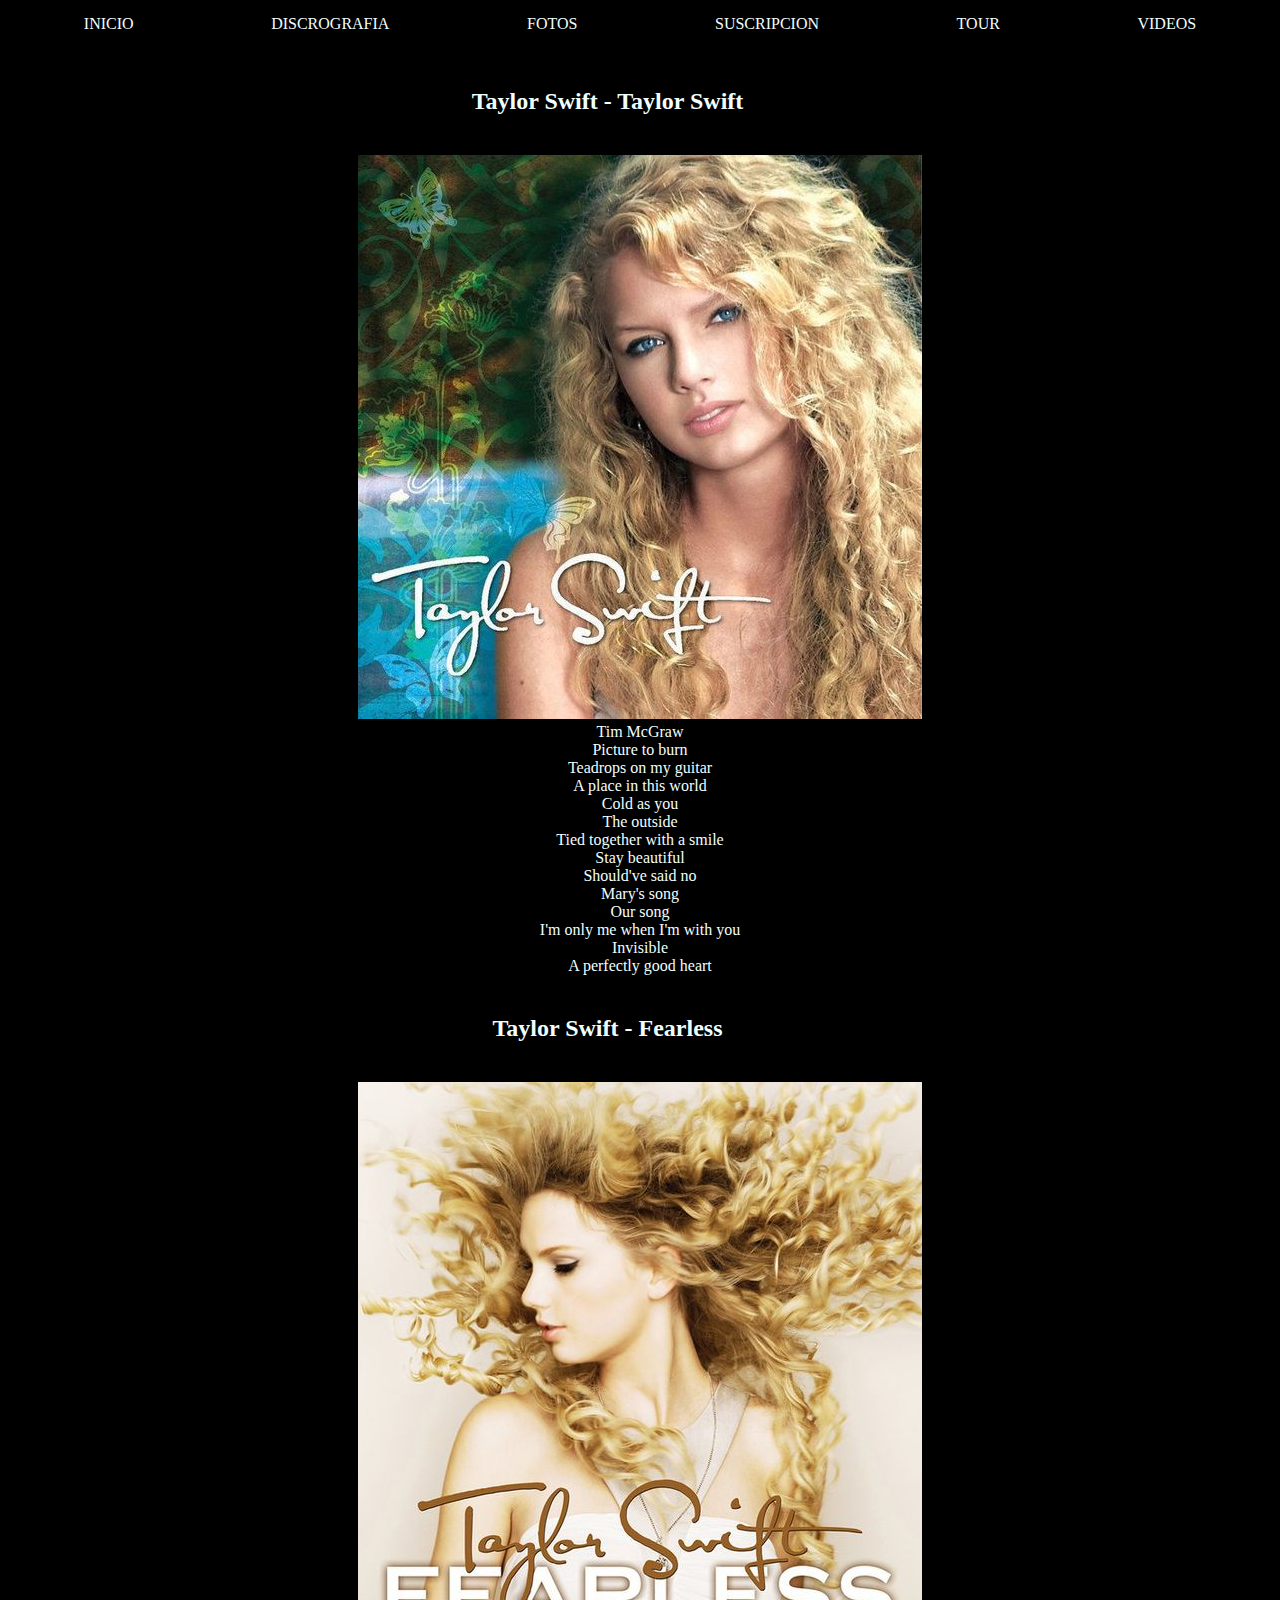
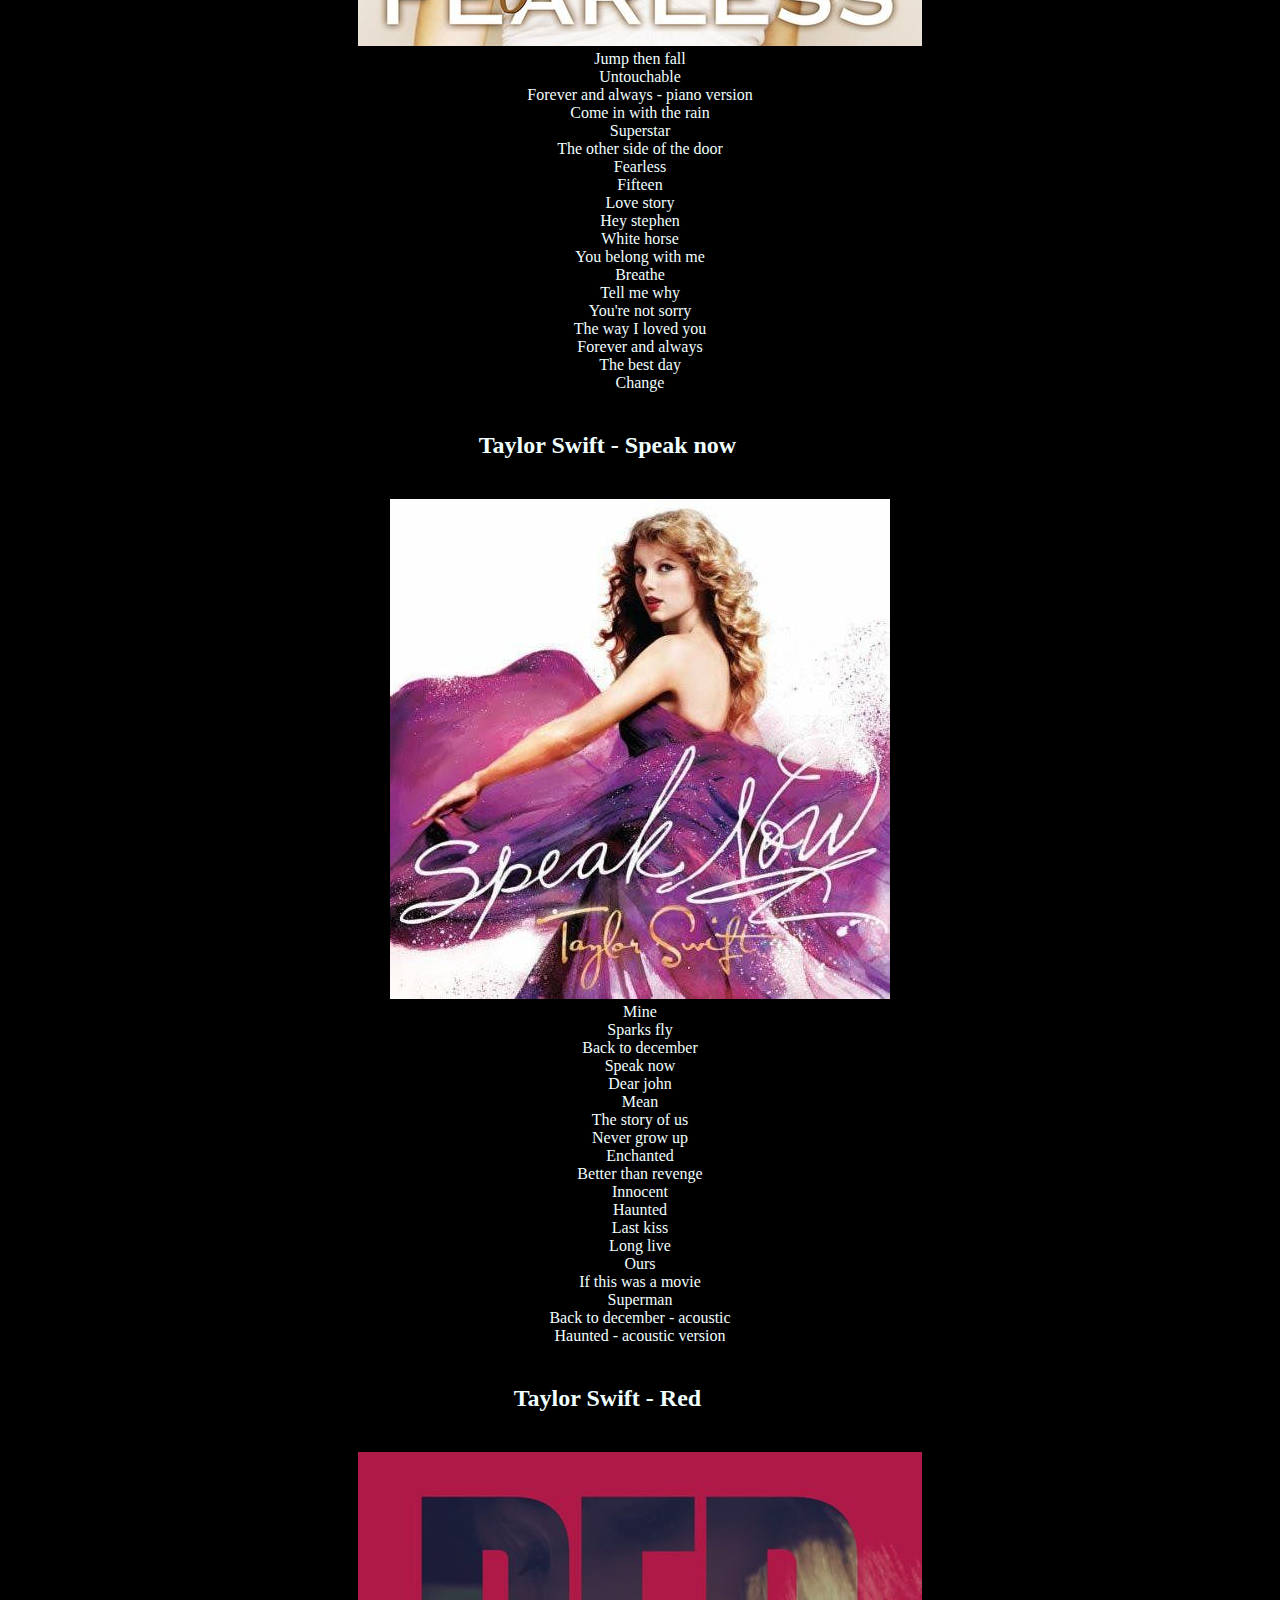
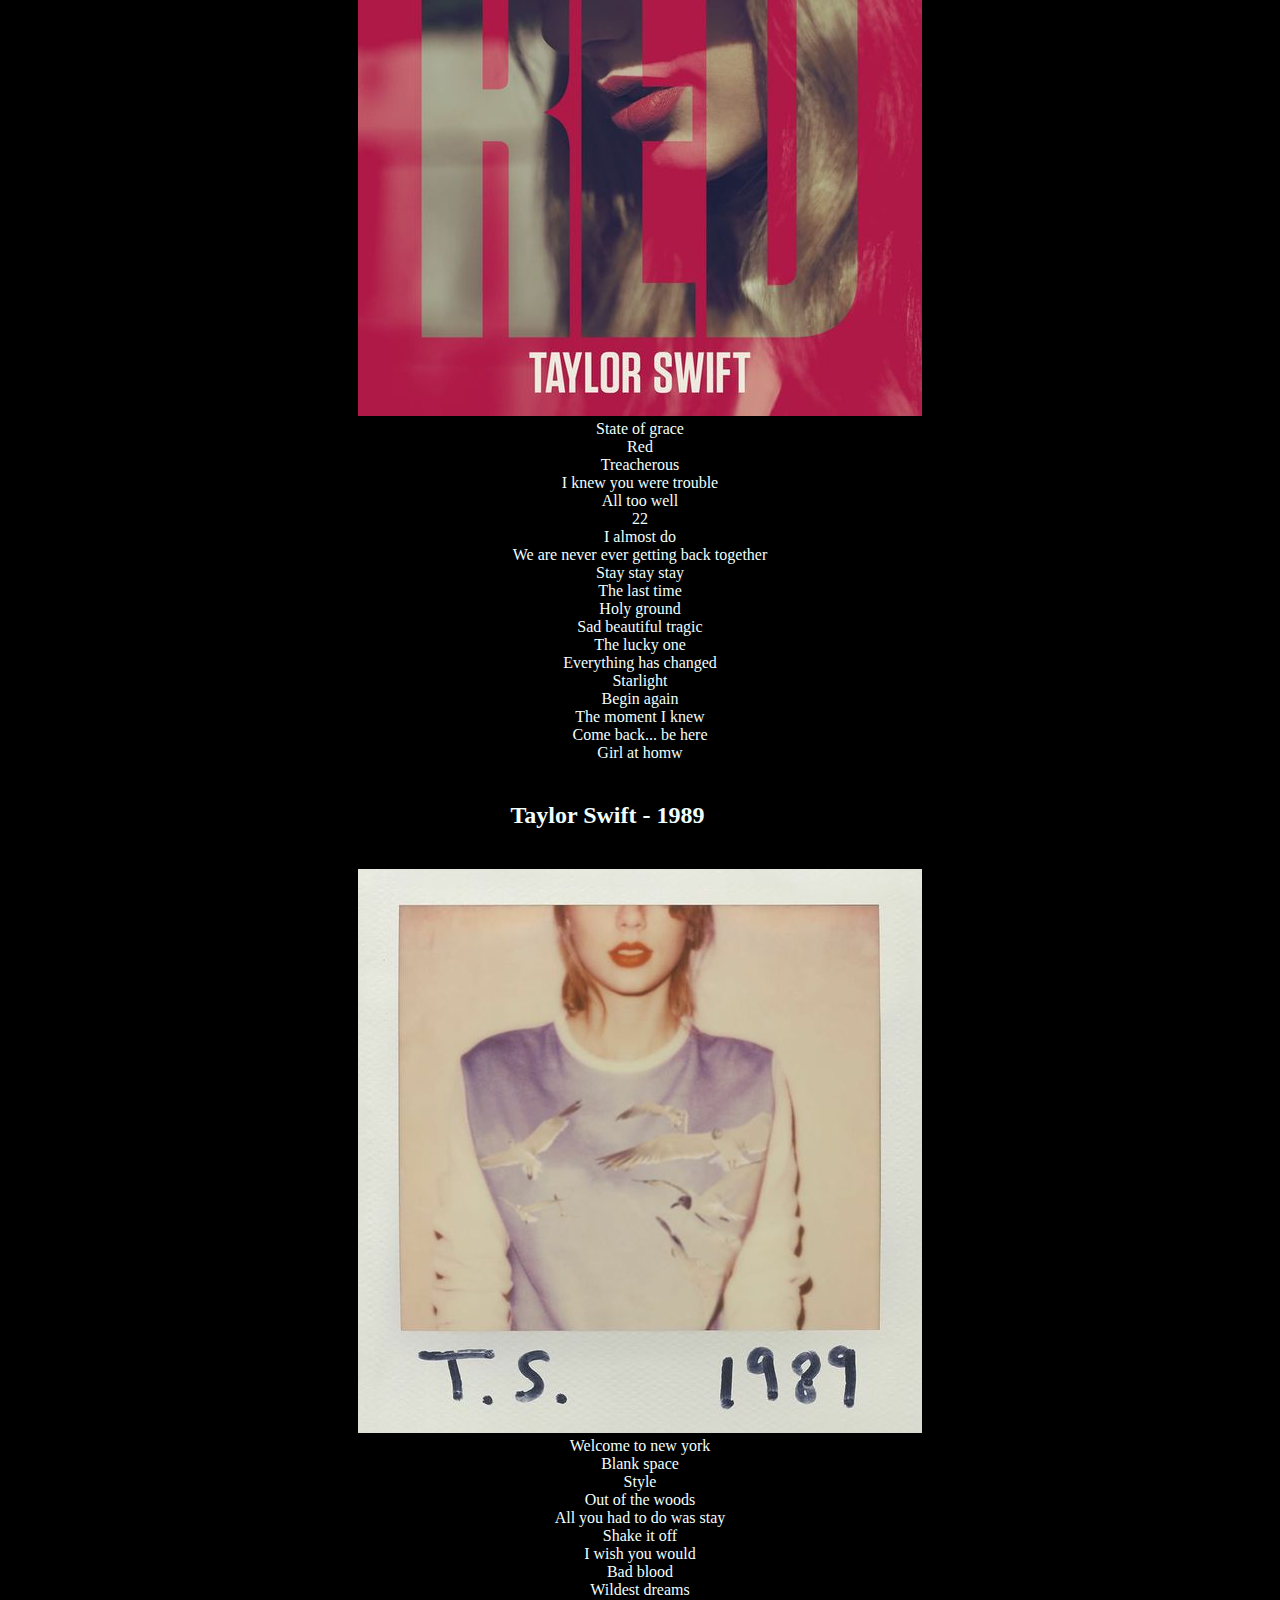
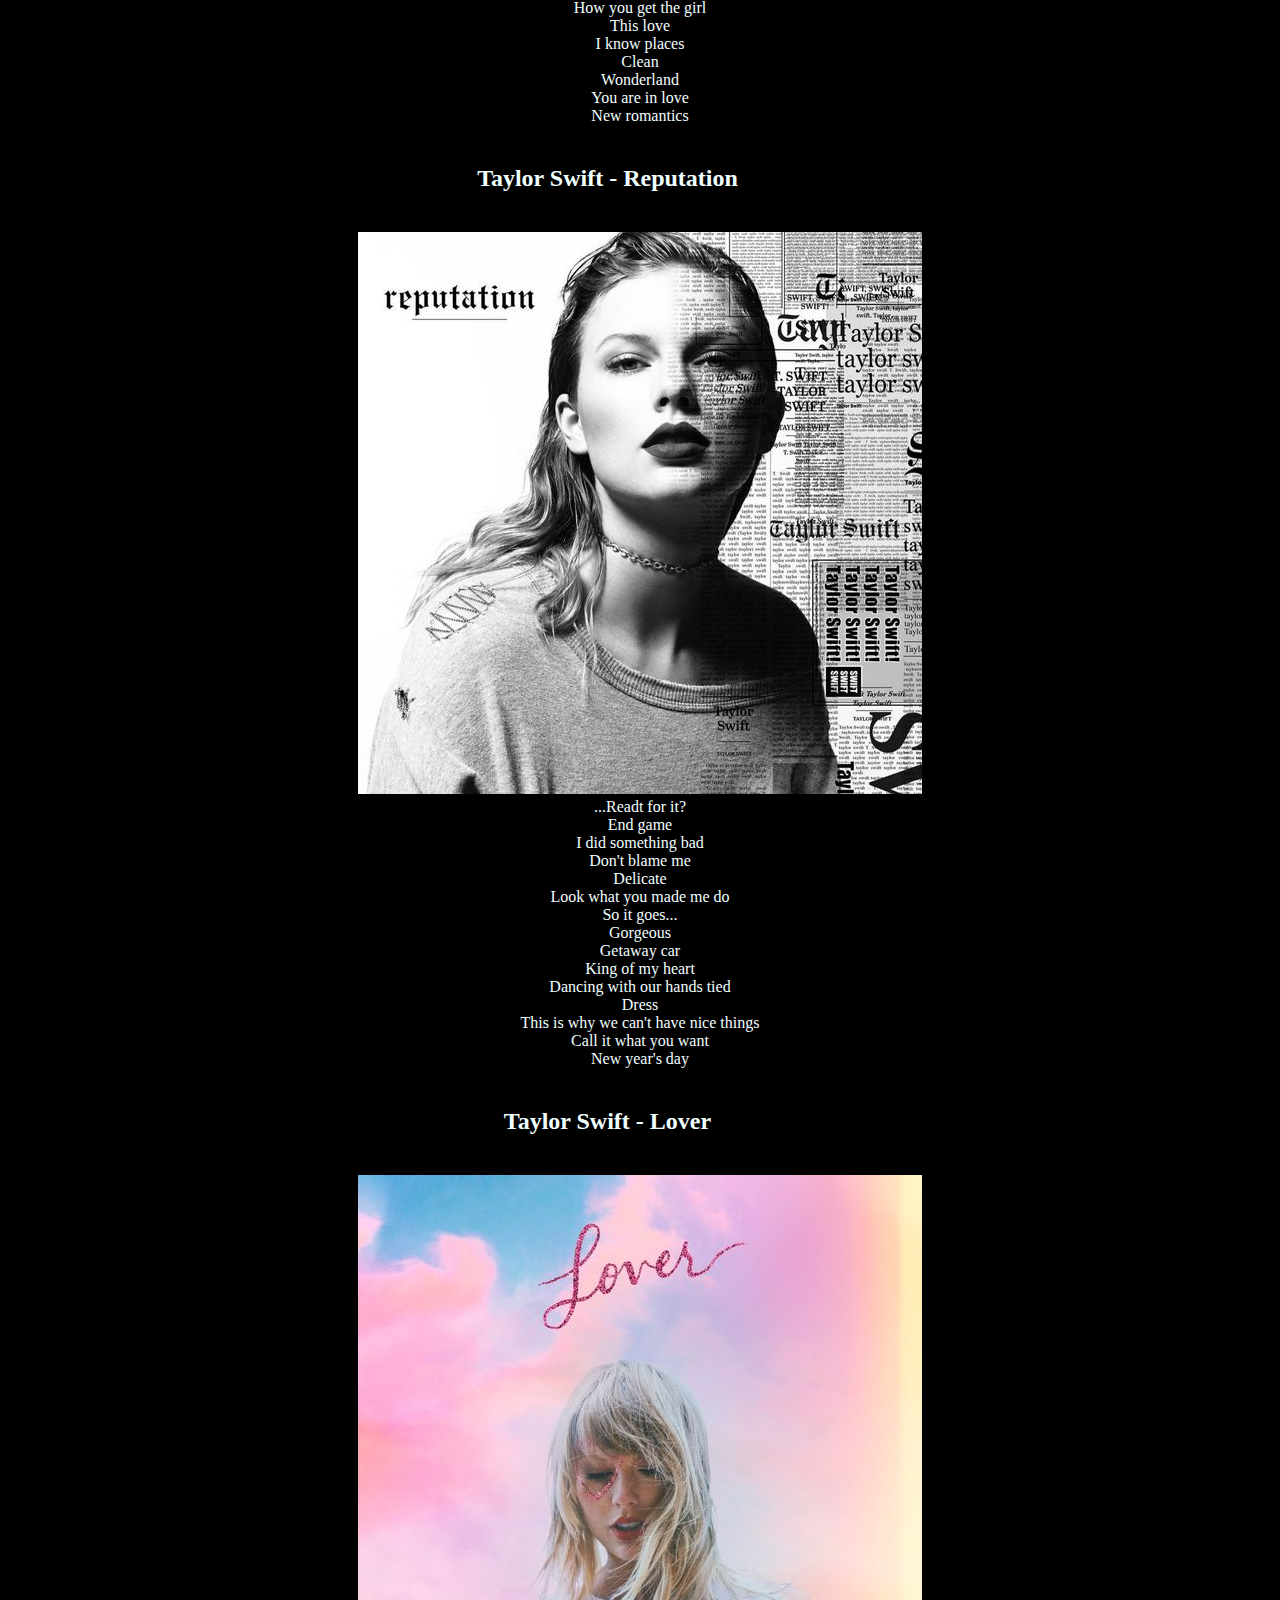
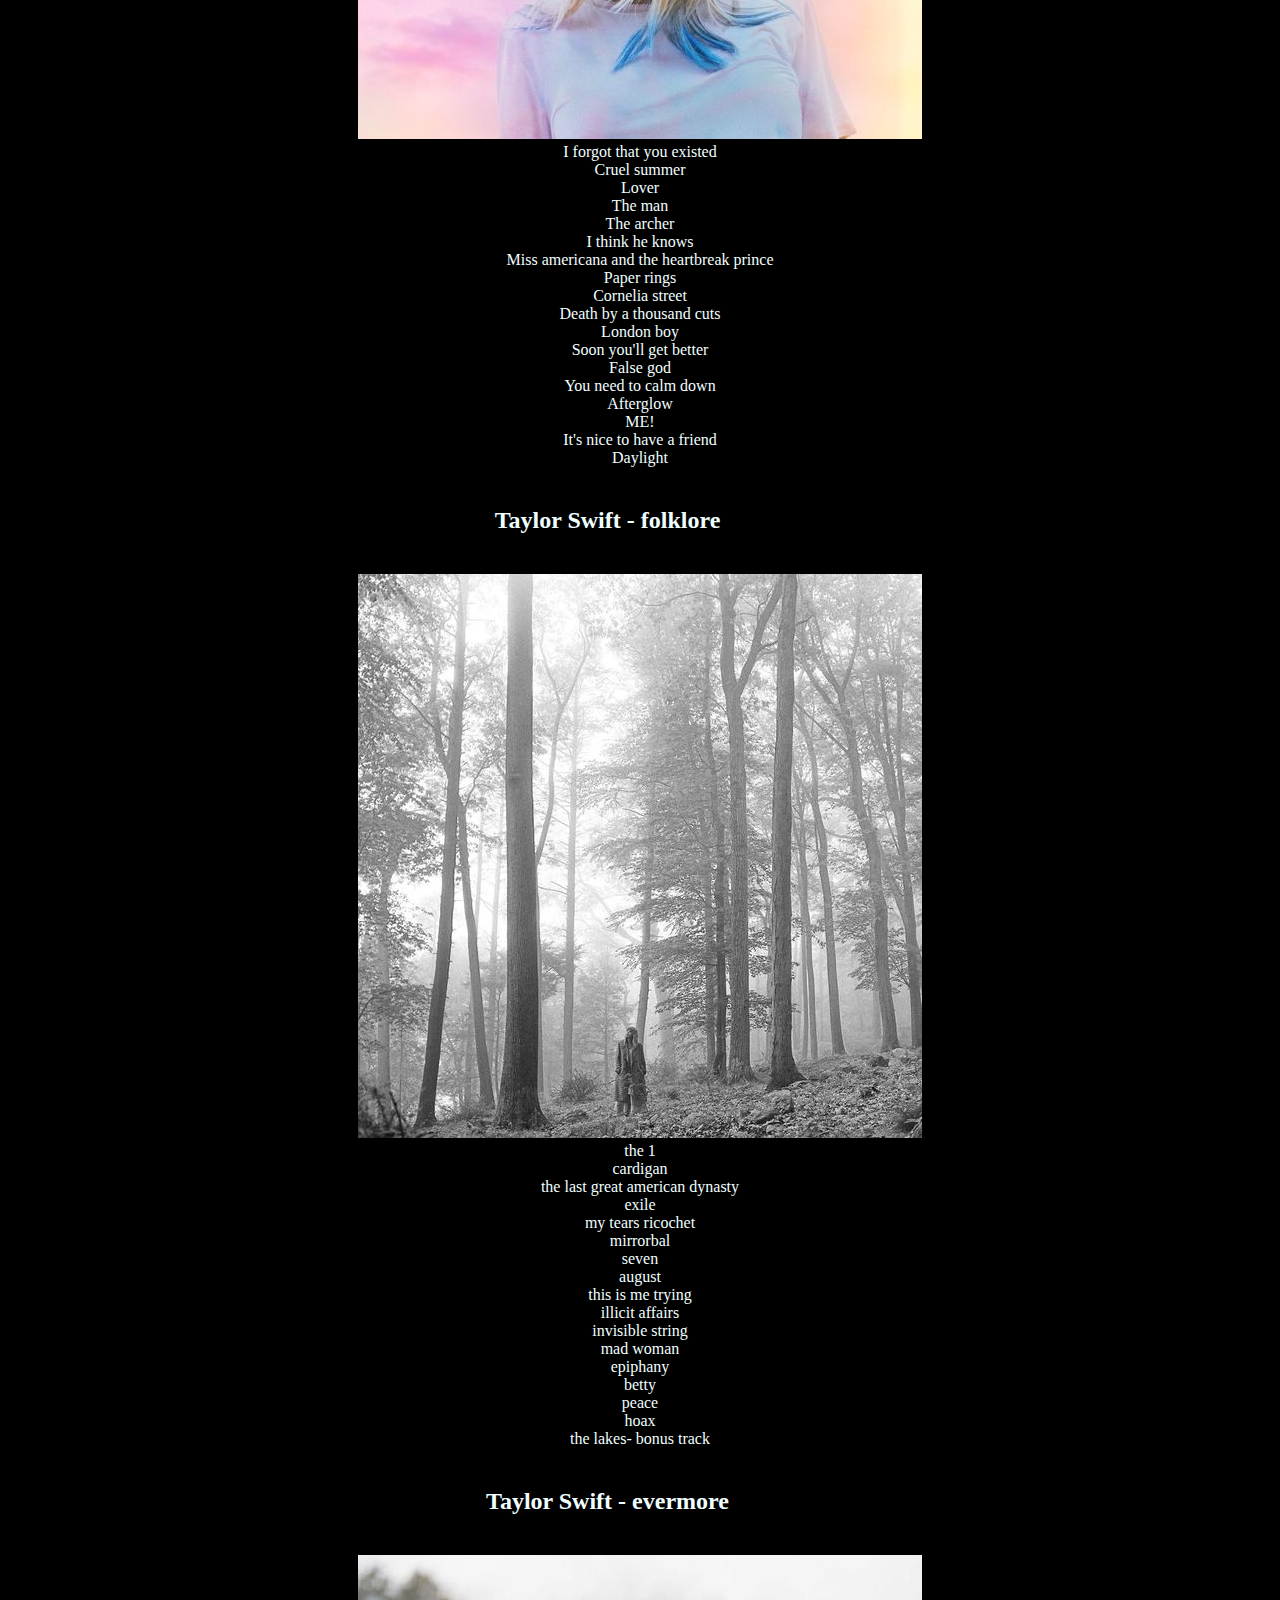
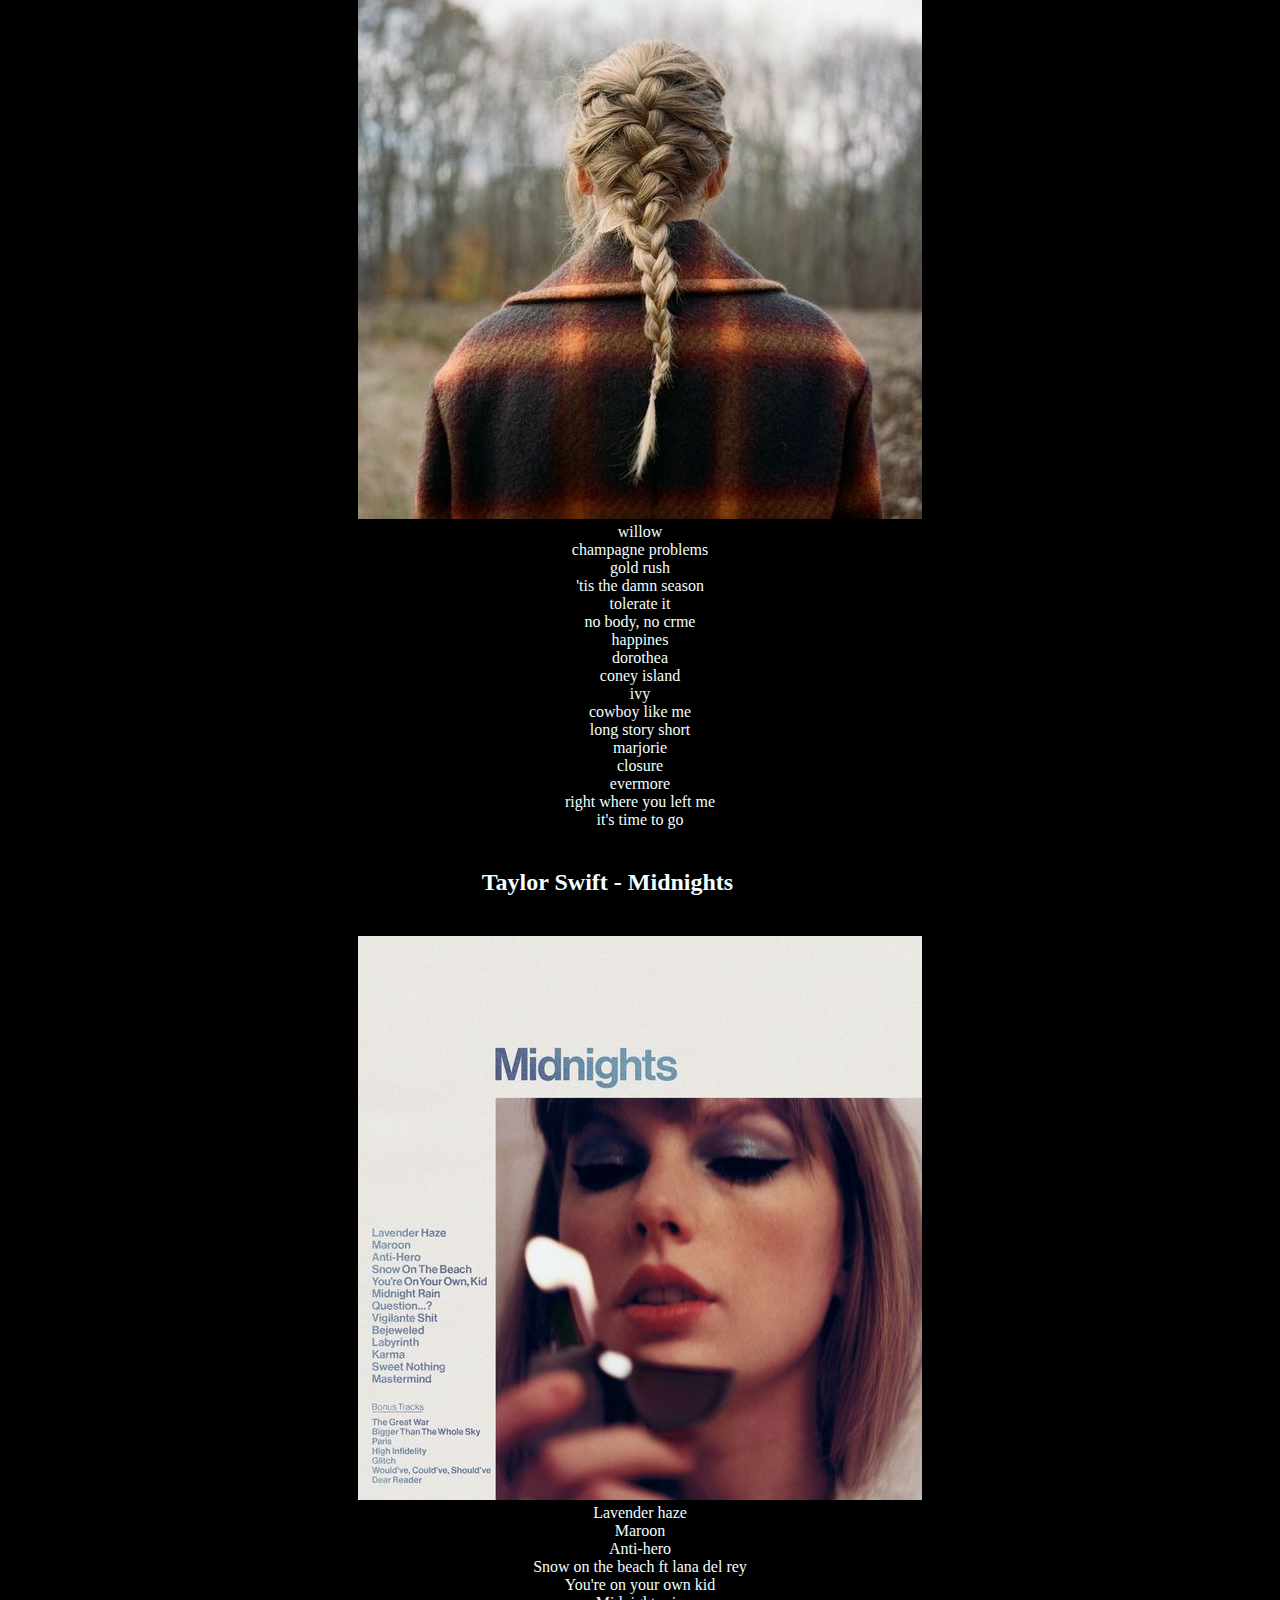
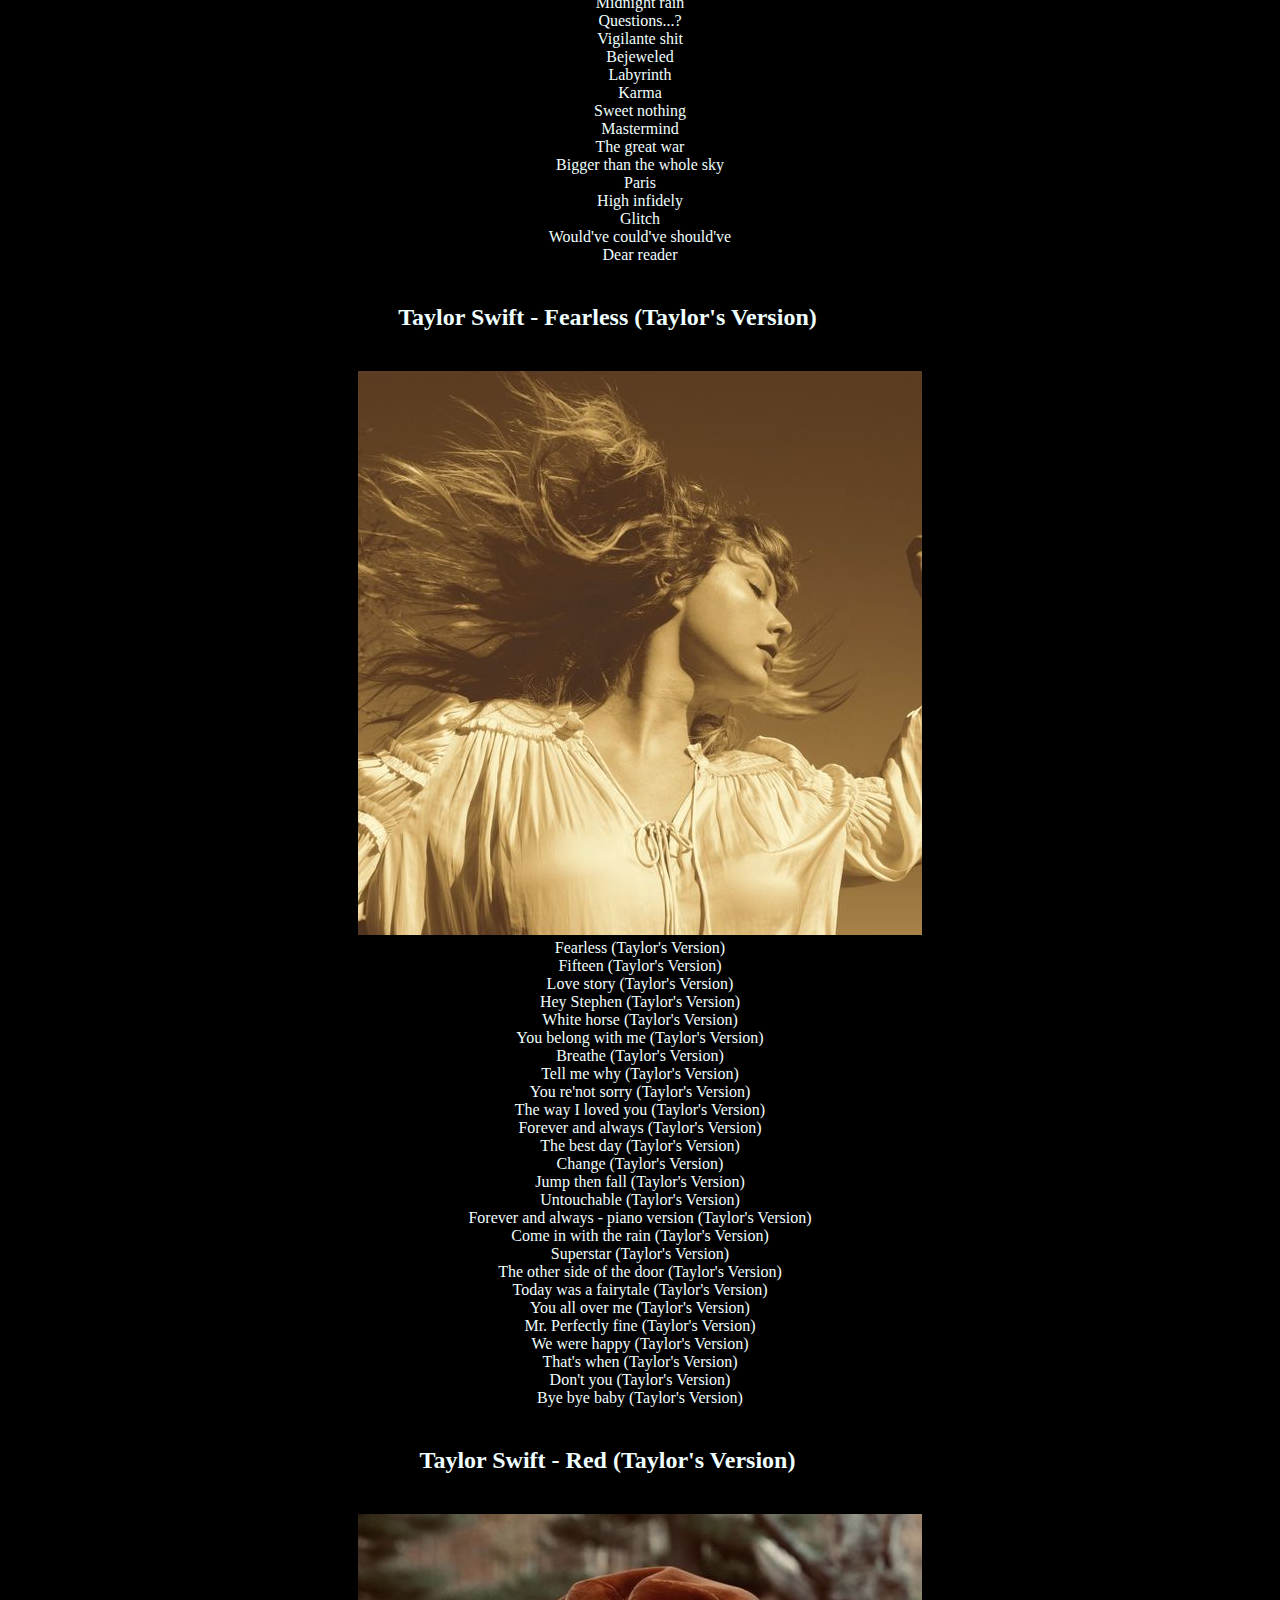
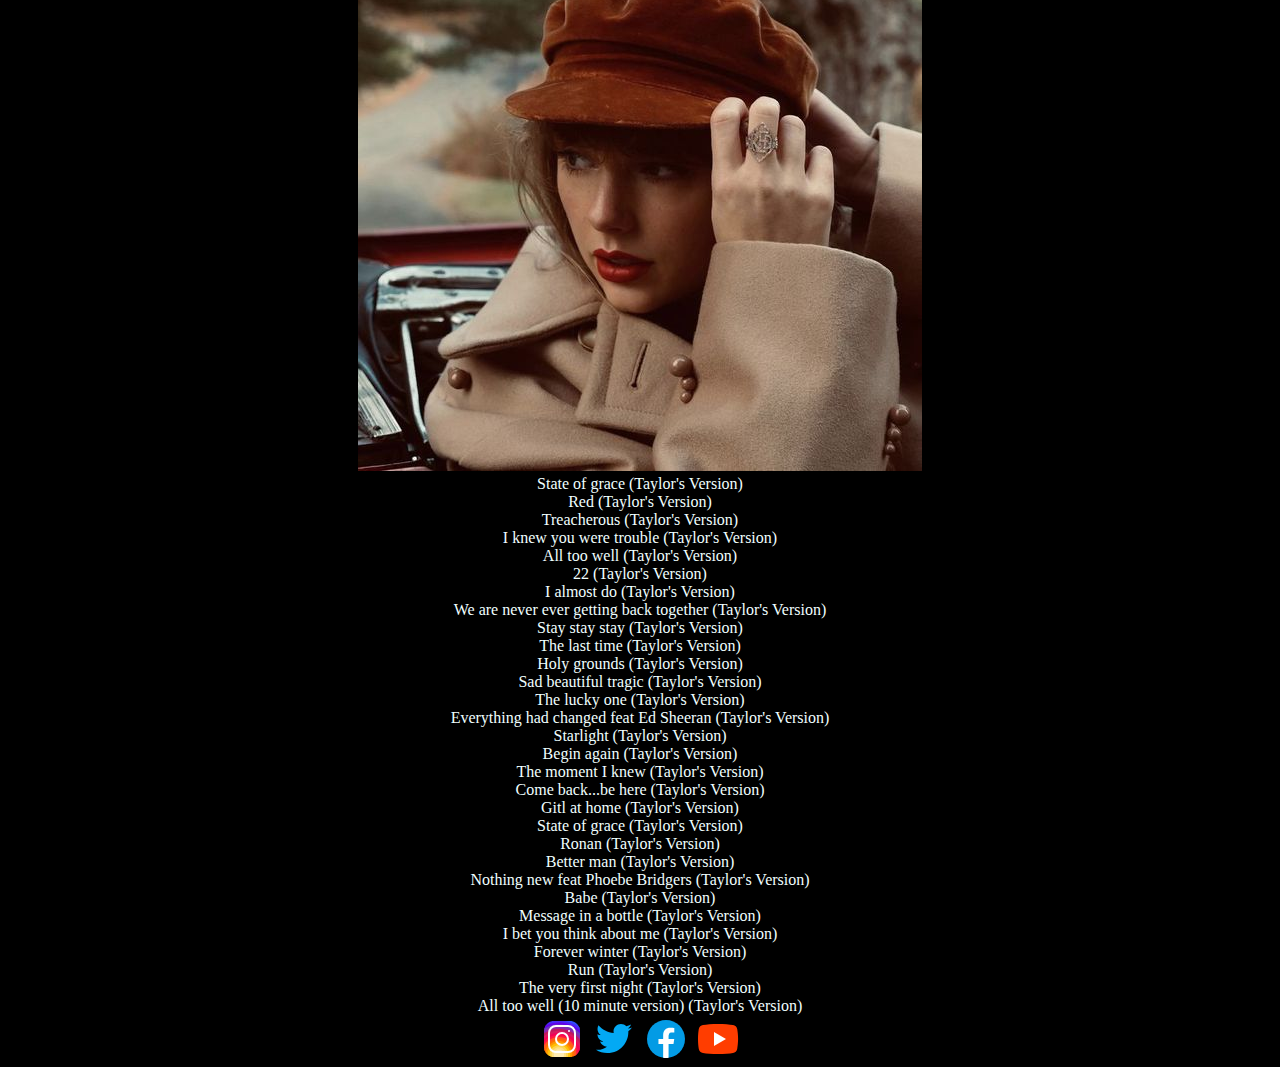
==== secciones/discografia.html @ 013b46e7 "first commit" ====
<!DOCTYPE html>
<html lang="en">

<head>
    <meta charset="UTF-8">
    <meta http-equiv="X-UA-Compatible" content="IE=edge">
    <meta name="viewport" content="width=device-width, initial-scale=1.0">
    <link rel="stylesheet" href="../estilo/estilo.css">
    <title>Discografia - Taylor Swift</title>
</head>

<body class="alineacionDisco">
    <header>
        <nav>
            <ul>
                <li>
                    <a href="../index.html">Inicio</a>
                </li>
                <li>
                    <a href="./discografia.html">Discrografia</a>
                </li>
                <li>
                    <a href="./fotos.html">Fotos</a>
                </li>
                <li>
                    <a href="./suscripcion.html">Suscripcion</a>
                </li>
                <li>
                    <a href="./tour.html">Tour</a>
                </li>
                <li>
                    <a href="./videos.html">Videos</a>
                </li>
            </ul>
        </nav>
    </header>
    <main>
        <section>
            <div>
                <h2 class="tituloDisco">Taylor Swift - Taylor Swift</h2>
                <img src="../img/taylorswifttaylorswift.jpg" alt="tapa disco debut">
                <ol>
                    <li>Tim McGraw</li>
                    <li>Picture to burn</li>
                    <li>Teadrops on my guitar</li>
                    <li>A place in this world</li>
                    <li>Cold as you</li>
                    <li>The outside</li>
                    <li>Tied together with a smile</li>
                    <li>Stay beautiful</li>
                    <li>Should've said no</li>
                    <li>Mary's song</li>
                    <li>Our song</li>
                    <li>I'm only me when I'm with you</li>
                    <li>Invisible</li>
                    <li>A perfectly good heart</li>
                </ol>
            </div>
        </section>
        <section>
            <div>
                <h2>Taylor Swift - Fearless</h2>
                <img src="../img/taylorfearless.jpg" alt="tapa disco fearless">
                <ol>
                    <li>Jump then fall</li>
                    <li>Untouchable</li>
                    <li>Forever and always - piano version</li>
                    <li>Come in with the rain</li>
                    <li>Superstar</li>
                    <li>The other side of the door</li>
                    <li>Fearless</li>
                    <li>Fifteen</li>
                    <li>Love story</li>
                    <li>Hey stephen</li>
                    <li>White horse</li>
                    <li>You belong with me</li>
                    <li>Breathe</li>
                    <li>Tell me why</li>
                    <li>You're not sorry</li>
                    <li>The way I loved you</li>
                    <li>Forever and always</li>
                    <li>The best day</li>
                    <li>Change</li>
                </ol>
            </div>
        </section>
        <section>
            <div>
                <h2>Taylor Swift - Speak now</h2>
                <img src="../img/taylorspeaknow.jpg" alt="tapa disco speak now">
                <ol>
                    <li>Mine</li>
                    <li>Sparks fly</li>
                    <li>Back to december</li>
                    <li>Speak now</li>
                    <li>Dear john</li>
                    <li>Mean</li>
                    <li>The story of us</li>
                    <li>Never grow up</li>
                    <li>Enchanted</li>
                    <li>Better than revenge</li>
                    <li>Innocent</li>
                    <li>Haunted</li>
                    <li>Last kiss</li>
                    <li>Long live</li>
                    <li>Ours</li>
                    <li>If this was a movie</li>
                    <li>Superman</li>
                    <li>Back to december - acoustic</li>
                    <li>Haunted - acoustic version</li>
                </ol>
            </div>
        </section>
        <section>
            <div>
                <h2>Taylor Swift - Red</h2>
                <img src="../img/taylorred.jpg" alt="tapa disco red">
                <ol>
                    <li>State of grace</li>
                    <li>Red</li>
                    <li>Treacherous</li>
                    <li>I knew you were trouble</li>
                    <li>All too well</li>
                    <li>22</li>
                    <li>I almost do</li>
                    <li>We are never ever getting back together</li>
                    <li>Stay stay stay</li>
                    <li>The last time</li>
                    <li>Holy ground</li>
                    <li>Sad beautiful tragic</li>
                    <li>The lucky one</li>
                    <li>Everything has changed</li>
                    <li>Starlight</li>
                    <li>Begin again</li>
                    <li>The moment I knew</li>
                    <li>Come back... be here</li>
                    <li>Girl at homw</li>
                </ol>
            </div>
        </section>
        <section>
            <div>
                <h2>Taylor Swift - 1989</h2>
                <img src="../img/taylormilnueve.jpg" alt="tapa disco 1989">
                <ol>
                    <li>Welcome to new york</li>
                    <li>Blank space</li>
                    <li>Style</li>
                    <li>Out of the woods</li>
                    <li>All you had to do was stay</li>
                    <li>Shake it off</li>
                    <li>I wish you would</li>
                    <li>Bad blood</li>
                    <li>Wildest dreams</li>
                    <li>How you get the girl</li>
                    <li>This love</li>
                    <li>I know places</li>
                    <li>Clean</li>
                    <li>Wonderland</li>
                    <li>You are in love</li>
                    <li>New romantics</li>
                </ol>
            </div>
        </section>
        <section>
            <div>
                <h2>Taylor Swift - Reputation</h2>
                <img src="../img/taylorreputation.jpg" alt="tapa disco reputation">
                <ol>
                    <li>...Readt for it?</li>
                    <li>End game</li>
                    <li>I did something bad</li>
                    <li>Don't blame me</li>
                    <li>Delicate</li>
                    <li>Look what you made me do</li>
                    <li>So it goes...</li>
                    <li>Gorgeous</li>
                    <li>Getaway car</li>
                    <li>King of my heart</li>
                    <li>Dancing with our hands tied</li>
                    <li>Dress</li>
                    <li>This is why we can't have nice things</li>
                    <li>Call it what you want</li>
                    <li>New year's day</li>
                </ol>
            </div>
        </section>
        <section>
            <div>
                <h2>Taylor Swift - Lover</h2>
                <img src="../img/taylorlover.jpg" alt="tapa disco lover">
                <ol>
                    <li>I forgot that you existed</li>
                    <li>Cruel summer</li>
                    <li>Lover</li>
                    <li>The man</li>
                    <li>The archer</li>
                    <li>I think he knows</li>
                    <li>Miss americana and the heartbreak prince</li>
                    <li>Paper rings</li>
                    <li>Cornelia street</li>
                    <li>Death by a thousand cuts</li>
                    <li>London boy</li>
                    <li>Soon you'll get better</li>
                    <li>False god</li>
                    <li>You need to calm down</li>
                    <li>Afterglow</li>
                    <li>ME!</li>
                    <li>It's nice to have a friend</li>
                    <li>Daylight</li>
                </ol>
            </div>
        </section>
        <section>
            <div>
                <h2>Taylor Swift - folklore</h2>
                <img src="../img/taylorfolklore.jpg" alt="tapa disco folklore">
                <ol>
                    <li>the 1</li>
                    <li>cardigan</li>
                    <li>the last great american dynasty</li>
                    <li>exile</li>
                    <li>my tears ricochet</li>
                    <li>mirrorbal</li>
                    <li>seven</li>
                    <li>august</li>
                    <li>this is me trying</li>
                    <li>illicit affairs</li>
                    <li>invisible string</li>
                    <li>mad woman</li>
                    <li>epiphany</li>
                    <li>betty</li>
                    <li>peace</li>
                    <li>hoax</li>
                    <li>the lakes- bonus track</li>
                </ol>
            </div>
        </section>
        <section>
            <div>
                <h2>Taylor Swift - evermore</h2>
                <img src="../img/taylorevermore.jpg" alt="tapa disco evermore">
            <ol>
                <li>willow</li>
                <li>champagne problems</li>
                <li>gold rush</li>
                <li>'tis the damn season</li>
                <li>tolerate it</li>
                <li>no body, no crme</li>
                <li>happines</li>
                <li>dorothea</li>
                <li>coney island</li>
                <li>ivy</li>
                <li>cowboy like me</li>
                <li>long story short</li>
                <li>marjorie</li>
                <li>closure</li>
                <li>evermore</li>
                <li>right where you left me</li>
                <li>it's time to go</li>
            </ol>
            </div>
        </section>
        <section>
            <div>
                <h2>Taylor Swift - Midnights</h2>
                <img src="../img/taylormidnights.jpg" alt="tapa disco midnights">
                <ol>
                    <li>Lavender haze</li>
                    <li>Maroon</li>
                    <li>Anti-hero</li>
                    <li>Snow on the beach ft lana del rey</li>
                    <li>You're on your own kid</li>
                    <li>Midnight rain</li>
                    <li>Questions...?</li>
                    <li>Vigilante shit</li>
                    <li>Bejeweled</li>
                    <li>Labyrinth</li>
                    <li>Karma</li>
                    <li>Sweet nothing</li>
                    <li>Mastermind</li>
                    <li>The great war</li>
                    <li>Bigger than the whole sky</li>
                    <li>Paris</li>
                    <li>High infidely</li>
                    <li>Glitch</li>
                    <li>Would've could've should've</li>
                    <li>Dear reader</li>
                </ol>
            </div>
        </section>
        <section>
            <div>
                <h2>Taylor Swift - Fearless (Taylor's Version)</h2>
                <img src="../img/fearlesstsversion.jpg" alt="tapa disco fearless taylors version">
                <ol>
                    <li>Fearless (Taylor's Version)</li>
                    <li>Fifteen (Taylor's Version)</li>
                    <li>Love story (Taylor's Version)</li>
                    <li>Hey Stephen (Taylor's Version)</li>
                    <li>White horse (Taylor's Version)</li>
                    <li>You belong with me (Taylor's Version)</li>
                    <li>Breathe (Taylor's Version)</li>
                    <li>Tell me why (Taylor's Version)</li>
                    <li>You re'not sorry (Taylor's Version)</li>
                    <li>The way I loved you (Taylor's Version)</li>
                    <li>Forever and always (Taylor's Version) </li>
                    <li>The best day (Taylor's Version)</li>
                    <li>Change (Taylor's Version)</li>
                    <li>Jump then fall (Taylor's Version)</li>
                    <li>Untouchable (Taylor's Version)</li>
                    <li>Forever and always - piano version (Taylor's Version)</li>
                    <li>Come in with the rain (Taylor's Version) </li>
                    <li>Superstar (Taylor's Version)</li>
                    <li>The other side of the door (Taylor's Version)</li>
                    <li>Today was a fairytale (Taylor's Version)</li>
                    <li>You all over me (Taylor's Version)</li>
                    <li>Mr. Perfectly fine (Taylor's Version)</li>
                    <li>We were happy (Taylor's Version)</li>
                    <li>That's when (Taylor's Version)</li>
                    <li>Don't you (Taylor's Version)</li>
                    <li>Bye bye baby (Taylor's Version)</li>
                </ol>
            </div>
        </section>
        <section>
            <div>
                <h2>Taylor Swift - Red (Taylor's Version)</h2>
                <img src="../img/redtayyysversion.jpg" alt="tapa disco red taylors version">
                <ol>
                    <li>State of grace (Taylor's Version)</li>
                    <li>Red (Taylor's Version)</li>
                    <li>Treacherous (Taylor's Version)</li>
                    <li>I knew you were trouble (Taylor's Version)</li>
                    <li>All too well (Taylor's Version)</li>
                    <li>22 (Taylor's Version)</li>
                    <li>I almost do (Taylor's Version)</li>
                    <li>We are never ever getting back together (Taylor's Version)</li>
                    <li>Stay stay stay (Taylor's Version)</li>
                    <li>The last time (Taylor's Version)</li>
                    <li>Holy grounds (Taylor's Version)</li>
                    <li>Sad beautiful tragic (Taylor's Version)</li>
                    <li>The lucky one (Taylor's Version)</li>
                    <li>Everything had changed feat Ed Sheeran (Taylor's Version)</li>
                    <li>Starlight (Taylor's Version)</li>
                    <li>Begin again (Taylor's Version)</li>
                    <li>The moment I knew (Taylor's Version)</li>
                    <li>Come back...be here (Taylor's Version)</li>
                    <li>Gitl at home (Taylor's Version)</li>
                    <li>State of grace (Taylor's Version)</li>
                    <li>Ronan (Taylor's Version)</li>
                    <li>Better man (Taylor's Version)</li>
                    <li>Nothing new feat Phoebe Bridgers (Taylor's Version)</li>
                    <li>Babe (Taylor's Version)</li>
                    <li>Message in a bottle (Taylor's Version)</li>
                    <li>I bet you think about me (Taylor's Version)</li>
                    <li>Forever winter (Taylor's Version)</li>
                    <li>Run (Taylor's Version)</li>
                    <li>The very first night (Taylor's Version)</li>
                    <li>All too well (10 minute version) (Taylor's Version)</li>
                </ol>
            </div>
        </section>
    </main>
</body>
<footer>
    <a href="https://www.instagram.com/taylorswift/" target="_blank"><img class="icon" src="../img/icons8-instagram (6).svg" alt=""></a>
    <a href="https://twitter.com/taylorswift13" target="_blank"><img class="icon" src="../img/icons8-twitter.svg" alt=""></a>
    <a href="https://www.facebook.com/TaylorSwift" target="_blank"><img class="icon" src="../img/icons8-facebook-nuevo.svg" alt=""></a>
    <a href="https://www.youtube.com/taylorswift" target="_blank"><img class="icon" src="../img/icons8-youtube-play.svg" alt=""></a>
</footer>
</html>
---- estilo/estilo.css ----
@import url('https://fonts.googleapis.com/css2?family=Roboto:ital@0;1&display=swap');

* {
    margin: 0;
    padding: 0;
}

header {
    background-color: black;
    color: azure;
    padding: 15px;
    text-transform: uppercase;
}

body {
    background-color: black;
    color: azure;

}

.bodyIndex {
    background: url(../img/taylorseis.jpg) no-repeat center;
    background-size: cover;
}

p {
    font-family: 'Roboto', sans-serif;
    line-height: 45px;
    color: azure;
    padding: 150px;
    margin: 60px 20px 100px 0px;
    font-size: 20px;
    text-align: center;


}

ul {
    list-style-type: none;

}

ul li {
    display: inline-block;
}

a {
    text-decoration: none;
    color: azure;
}

nav ul {
    display: flex;
    flex-direction: row;
    justify-content: space-around;
}

iframe {
    margin-top: 100px;
    justify-content: space-around;
    margin: auto;
    margin-bottom: 30px;
    padding-left: 30%;
}

.tituloVideos {
    text-align: center;
    margin-top: 40px;
    margin-right: 70px;
    margin-bottom: 40px;
    margin-left: 5px;

}

.alineacionDisco {
    text-align: center;
}

.tituloFotos {
    text-align: center;
    font-size: 20px;
}

h2 {
    text-align: center;
    margin-top: 40px;
    margin-right: 70px;
    margin-bottom: 40px;
    margin-left: 5px;
}

.biografia {
    padding-right: 1000px;
    padding-left: 0px;

}

footer {
    text-align: center;
}

fieldset {
    margin-top: 40px;
    margin-right: 70px;
    margin-bottom: 1000px;
    margin-left: 5px;
}

.padreFotos {
    width: 100%;
    height: 100%;
    object-fit: cover;
}

.galeriaFotos {
    padding-bottom: 3em;
    padding-top: 1em;
    padding-left: 100px;
    display: grid;
    grid-template-columns: repeat(2, 1fr);
    grid-auto-flow: auto auto;
    gap: .8em;
    grid-template-areas: "hijo1 hijo2"
                         "hijo3 hijo4"
                         "hijo5 hijo6"
                         "hijo7 hijo8"
                         "hijo9 hijo10"
                         "hijo11 hijo12"
                         "hijo13 hijo14"
                         "hijo15 hijo16"
                         "hijo17 hijo18"
                         "hijo19 hijo20"
                         "hijo21 hijo22";

}

.padreDos {
    position: relative;
    cursor: pointer;
    overflow: hidden;
}

.padreDos::before {
    content: "TS";
    position: absolute;
    top: 0;
    bottom: 0;
    left: 0;
    right: 0;
    background-color: black;
    transform: scale(0);
    transition: transform .4s;
    color: antiquewhite;
    display: flex;
    align-items: center;
    justify-content: center;
    font-size: 1.5rem;
}

.padreDos:hover::before {
    transform: scale(1) rotate(360deg);
}

.hijo1 {
    grid-area: hijo1;
}

.hijo2 {
    grid-area: hijo2;
}

.hijo3 {
    grid-area: hijo3;
}

.hijo4 {
    grid-area: hijo4;
}

.hijo5 {
    grid-area: hijo5;
}

.hijo6 {
    grid-area: hijo6;
}

.hijo7 {
    grid-area: hijo7;
}

.hijo8 {
    grid-area: hijo8;
}

.hijo9 {
    grid-area: hijo9;
}

.hijo10 {
    grid-area: hijo10;
}

.hijo11 {
    grid-area: hijo11;
}

.hijo12 {
    grid-area: hijo12;
}

.hijo13 {
    grid-area: hijo13;
}

.hijo14 {
    grid-area: hijo14;
}

.hijo15 {
    grid-area: hijo15;
}

.hijo16 {
    grid-area: hijo16;
}

.hijo17 {
    grid-area: hijo17;
}

.hijo18 {
    grid-area: hijo18;
}

.hijo19 {
    grid-area: hijo19;
}

.hijo20 {
    grid-area: hijo20;
}

.hijo21 {
    grid-area: hijo21;
}

.hijo22 {
    grid-area: hijo22;
}

@media (max-width:576px) {
    .galeriaFotos{
        grid-template-columns: 90vw;
        grid-template-rows: auto;
        grid-template-areas: "hijo1"
                             "hijo2"
                             "hijo3"
                             "hijo4"
                             "hijo5"
                             "hijo6"
                             "hijo7"
                             "hijo8"
                             "hijo9"
                             "hijo10"
                             "hijo11"
                             "hijo12"
                             "hijo13"
                             "hijo14"
                             "hijo15"
                             "hijo16"
                             "hijo17"
                             "hijo18"
                             "hijo19"
                             "hijo20"
                             "hijo21";
    }
}

@media (max-width:768px) {
    .galeriaFotos{
        grid-template-columns: 90vw;
        grid-template-rows: auto;
        grid-template-areas: "hijo1"
                             "hijo2"
                             "hijo3"
                             "hijo4"
                             "hijo5"
                             "hijo6"
                             "hijo7"
                             "hijo8"
                             "hijo9"
                             "hijo10"
                             "hijo11"
                             "hijo12"
                             "hijo13"
                             "hijo14"
                             "hijo15"
                             "hijo16"
                             "hijo17"
                             "hijo18"
                             "hijo19"
                             "hijo20"
                             "hijo21";
    }
}
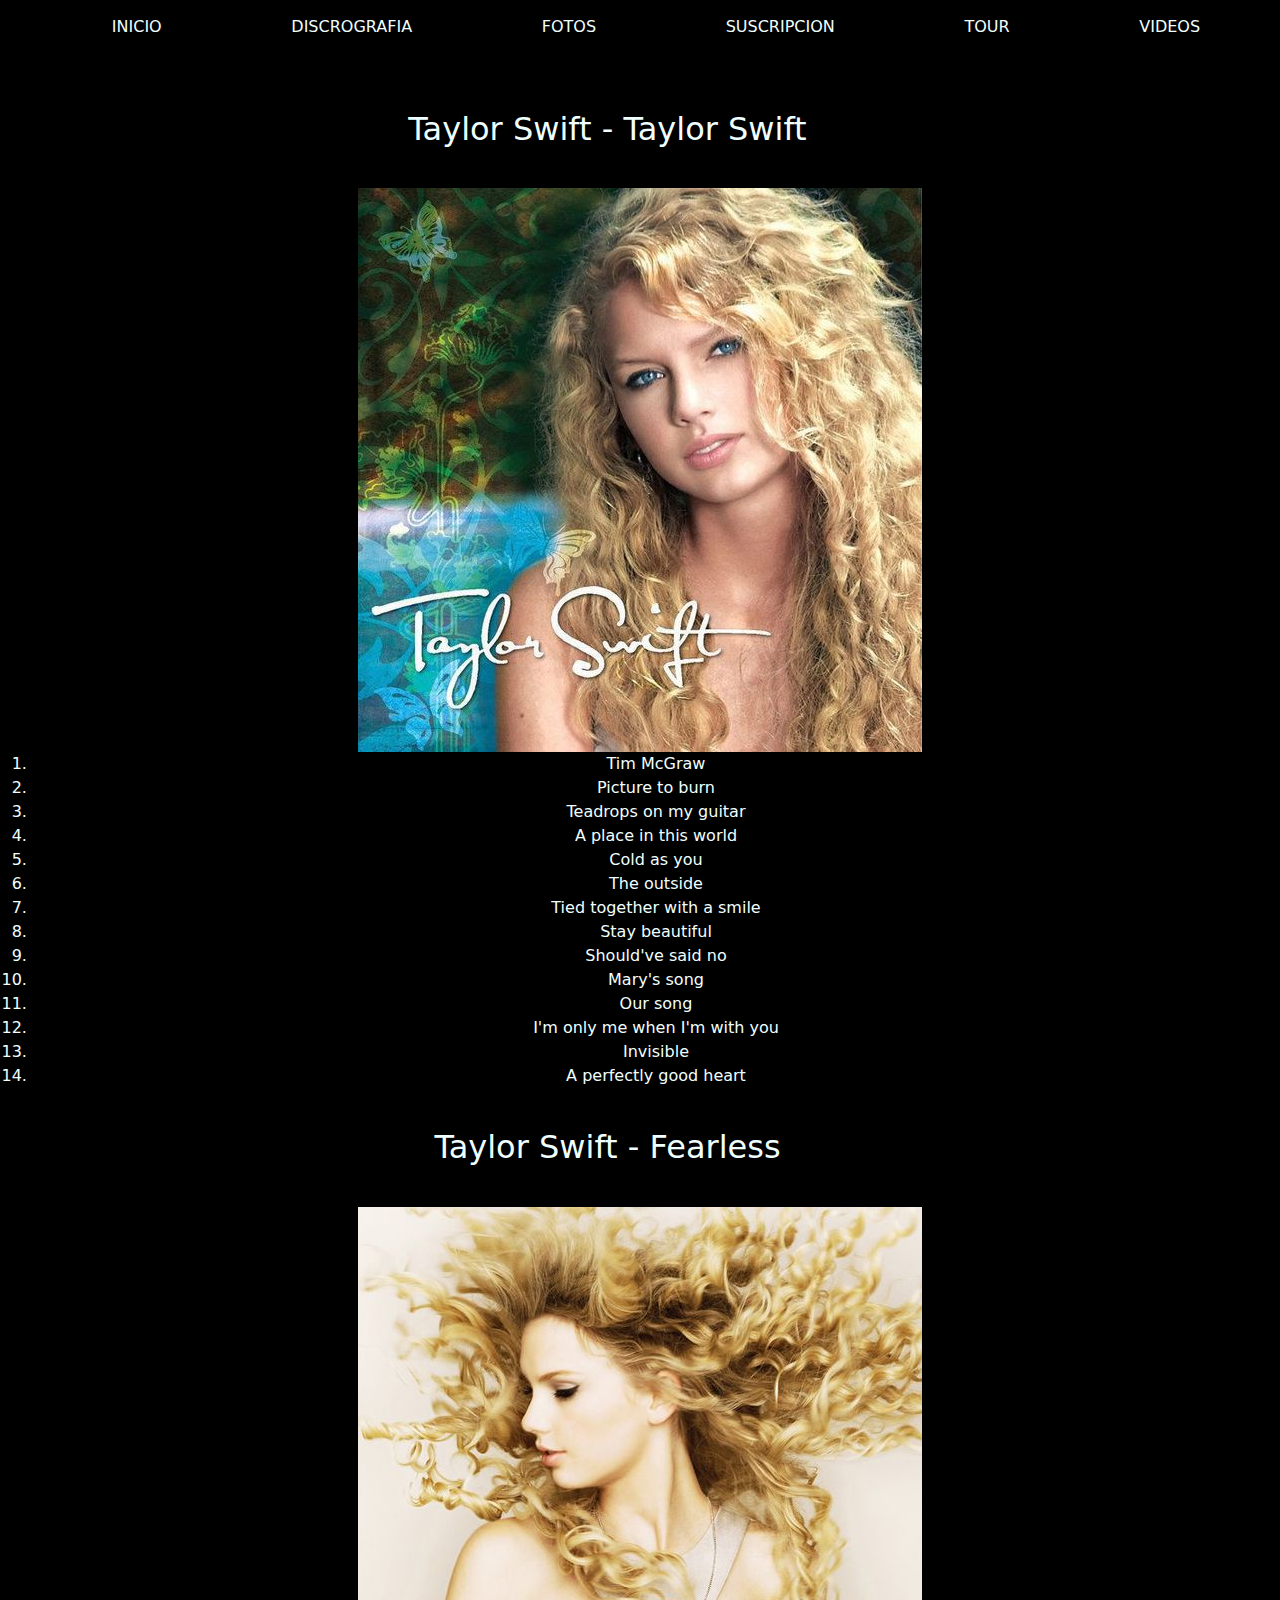
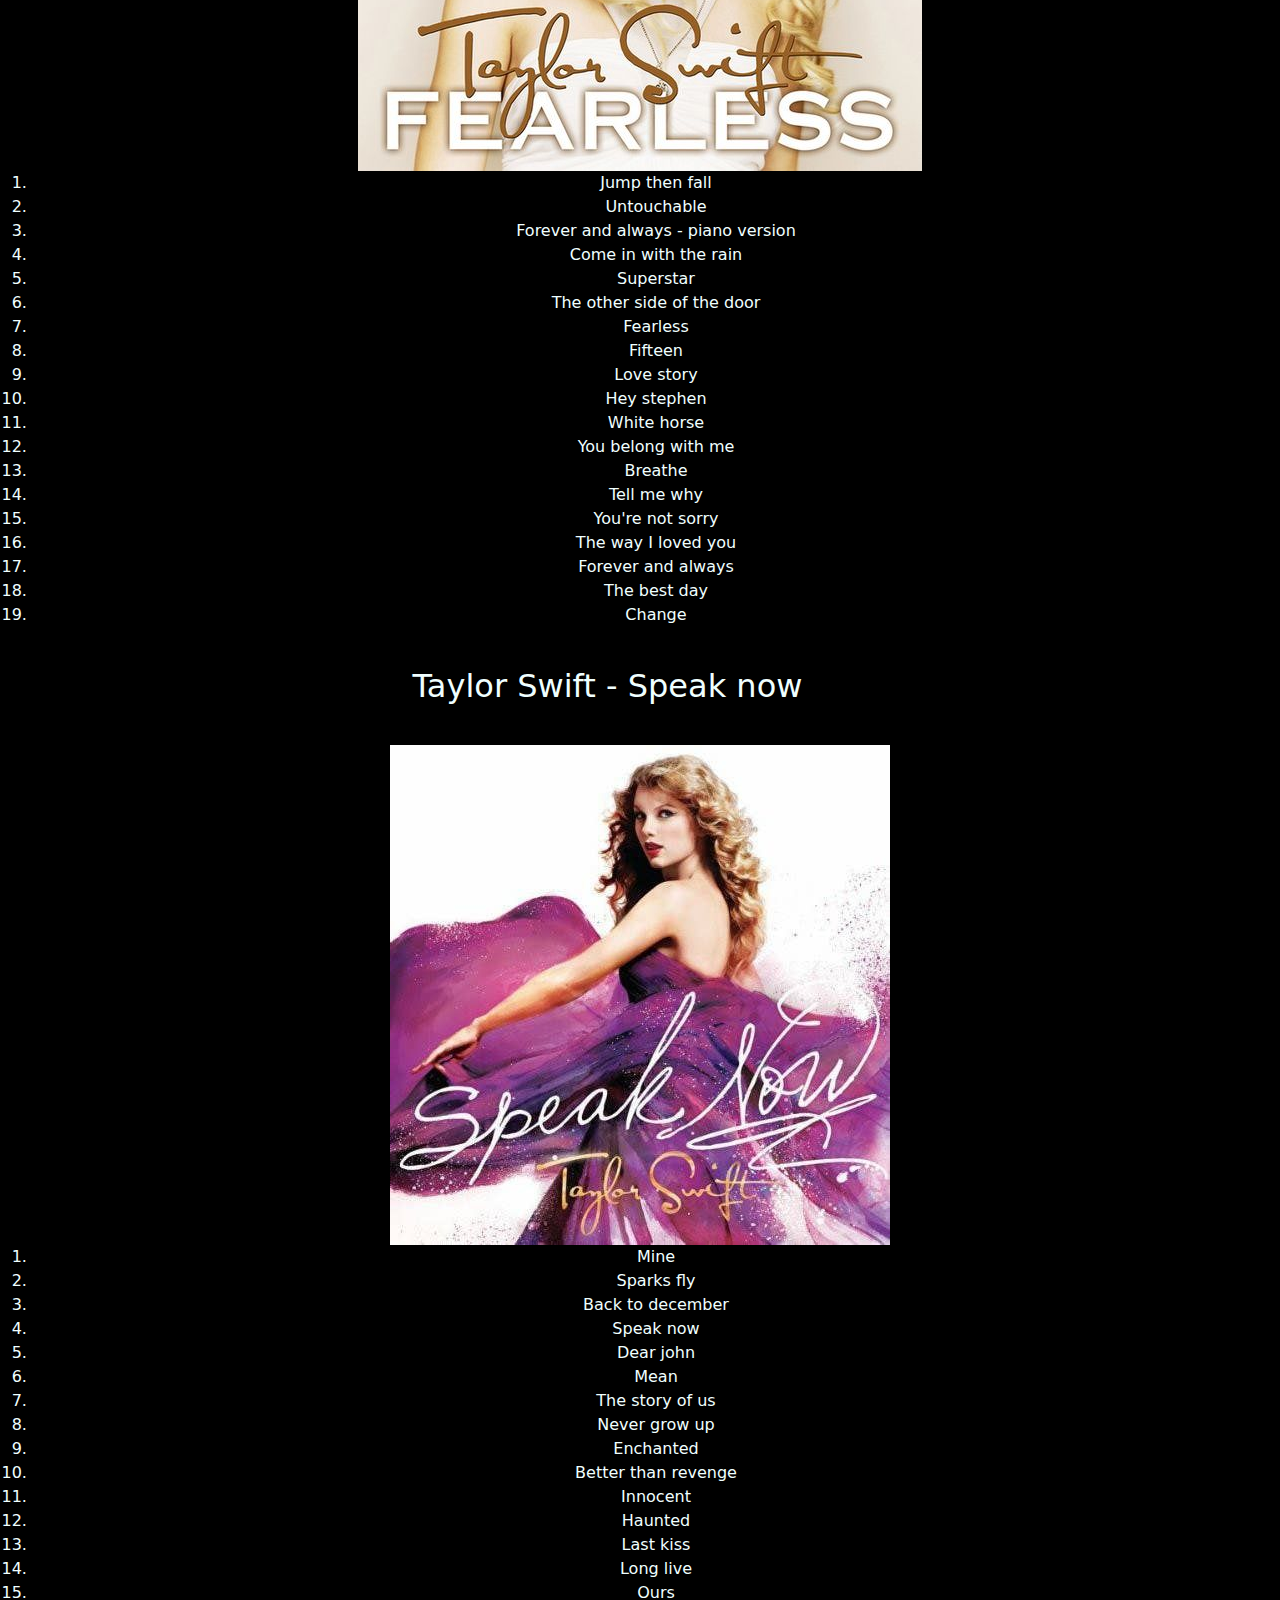
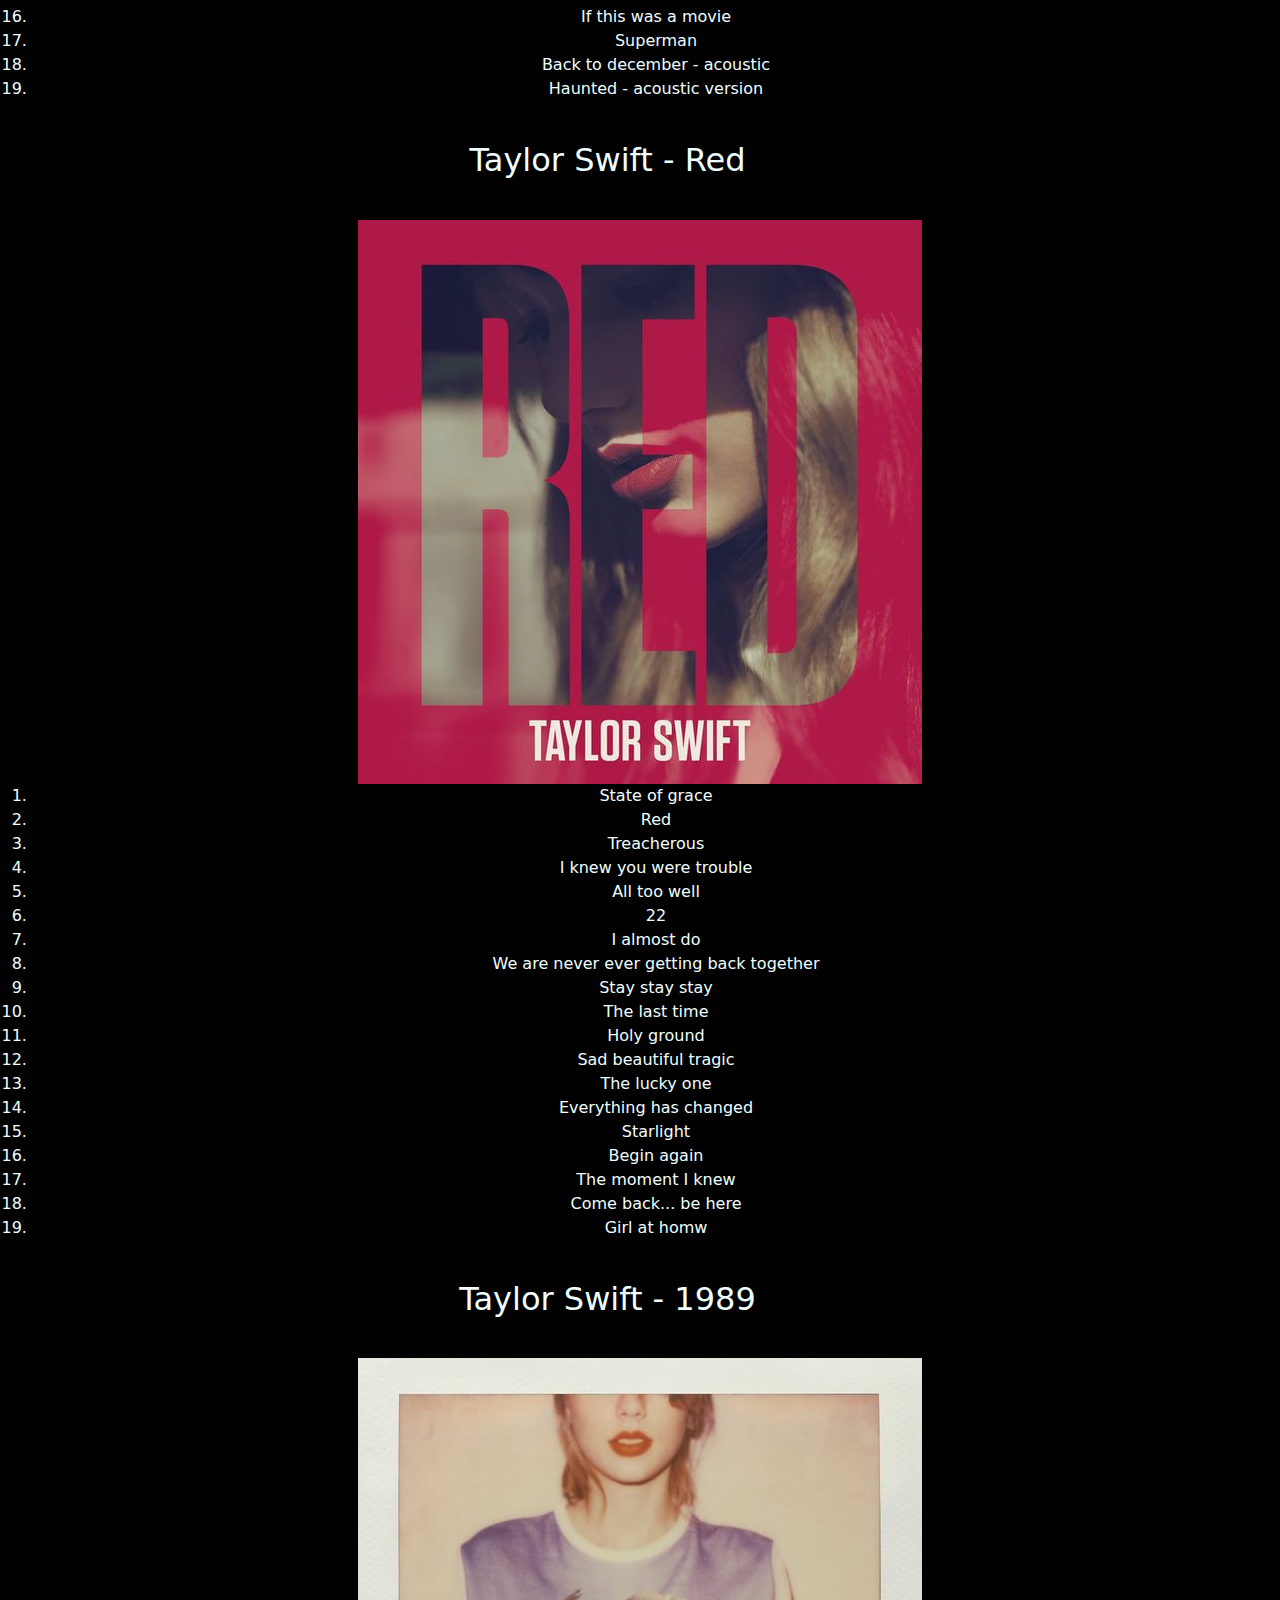
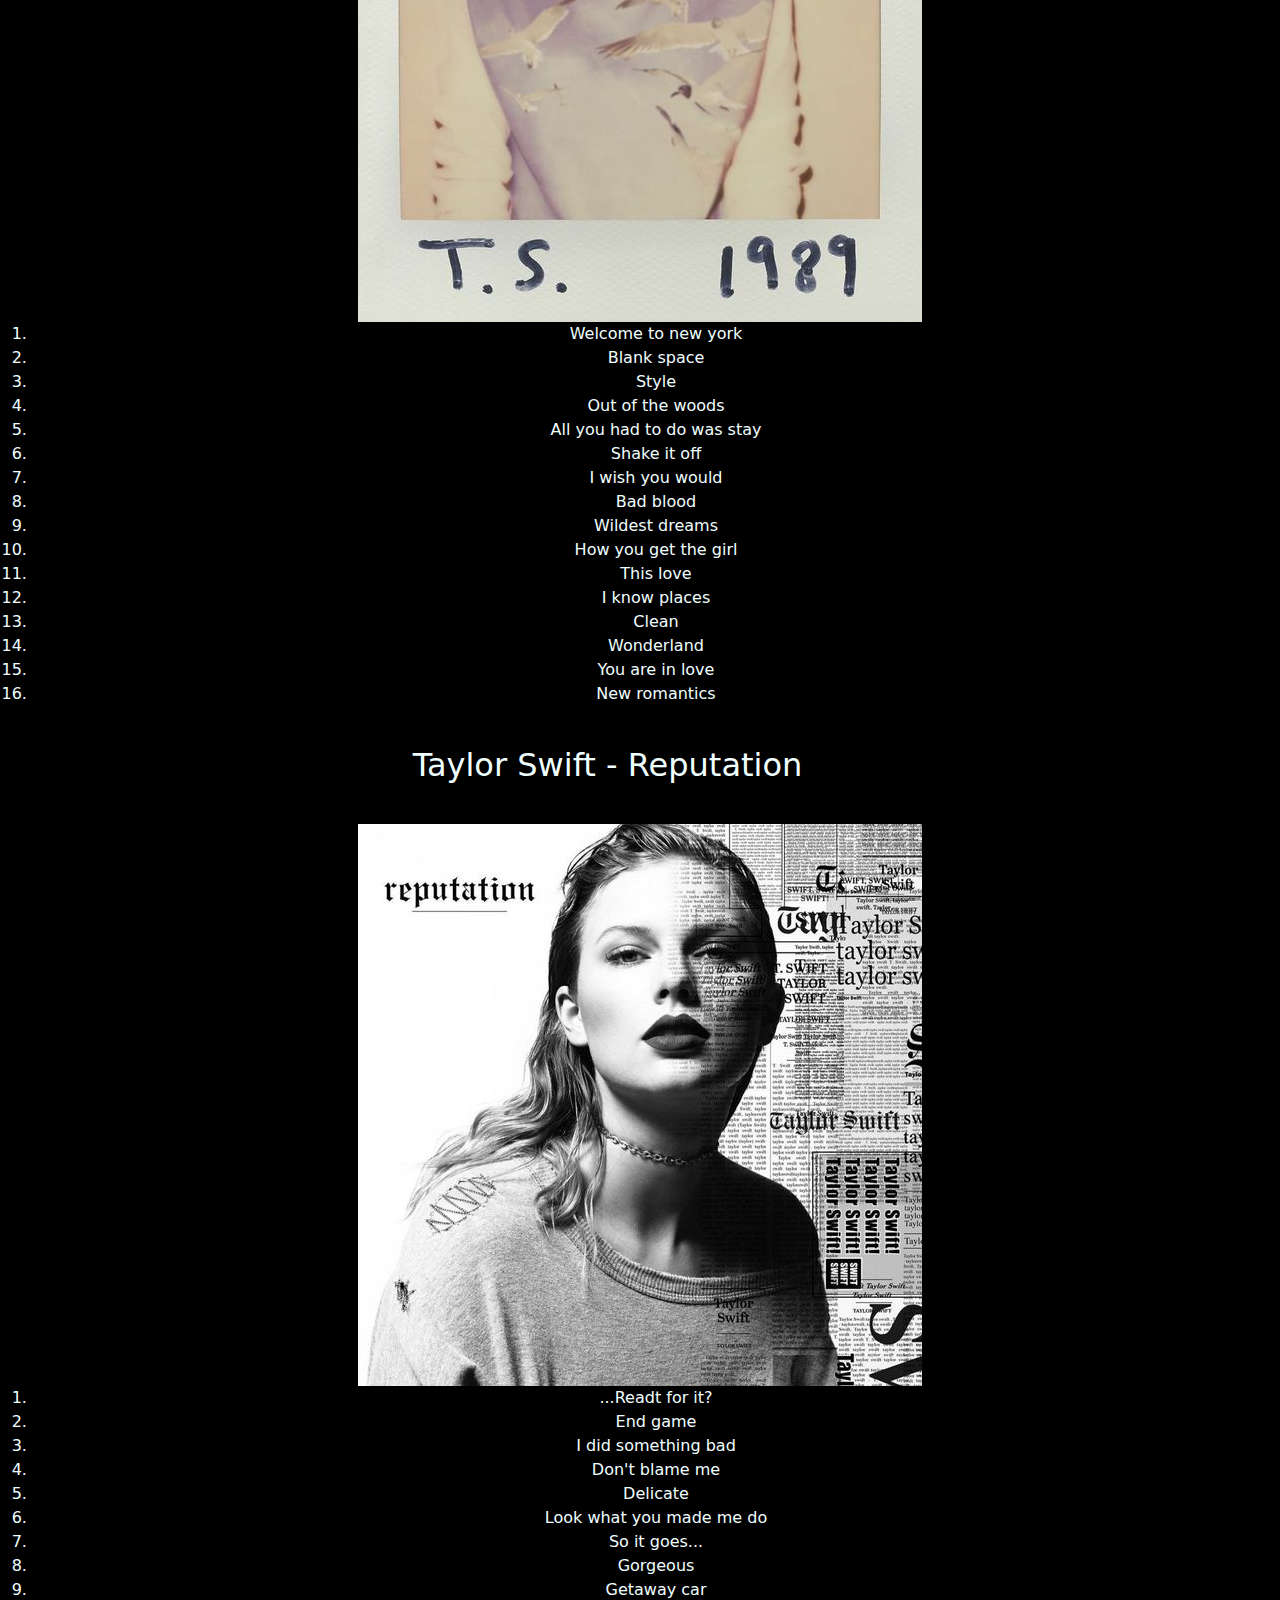
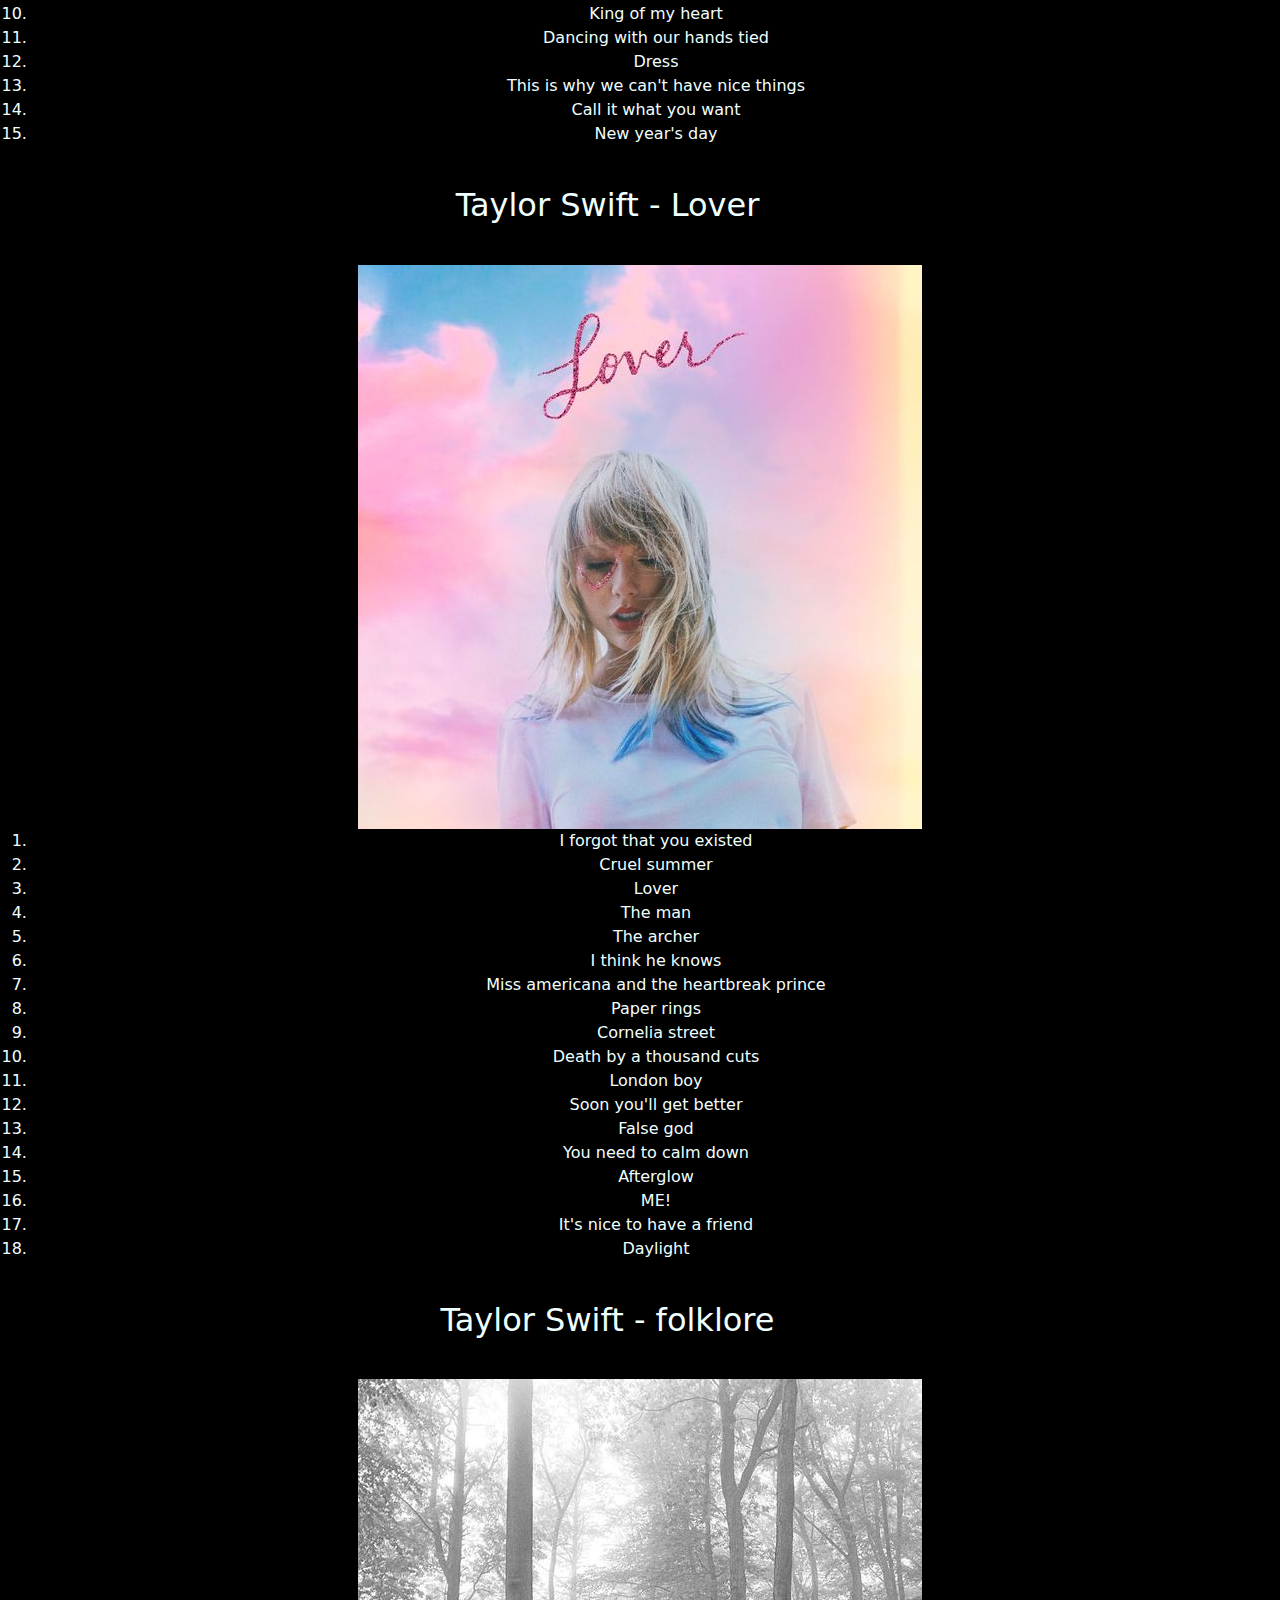
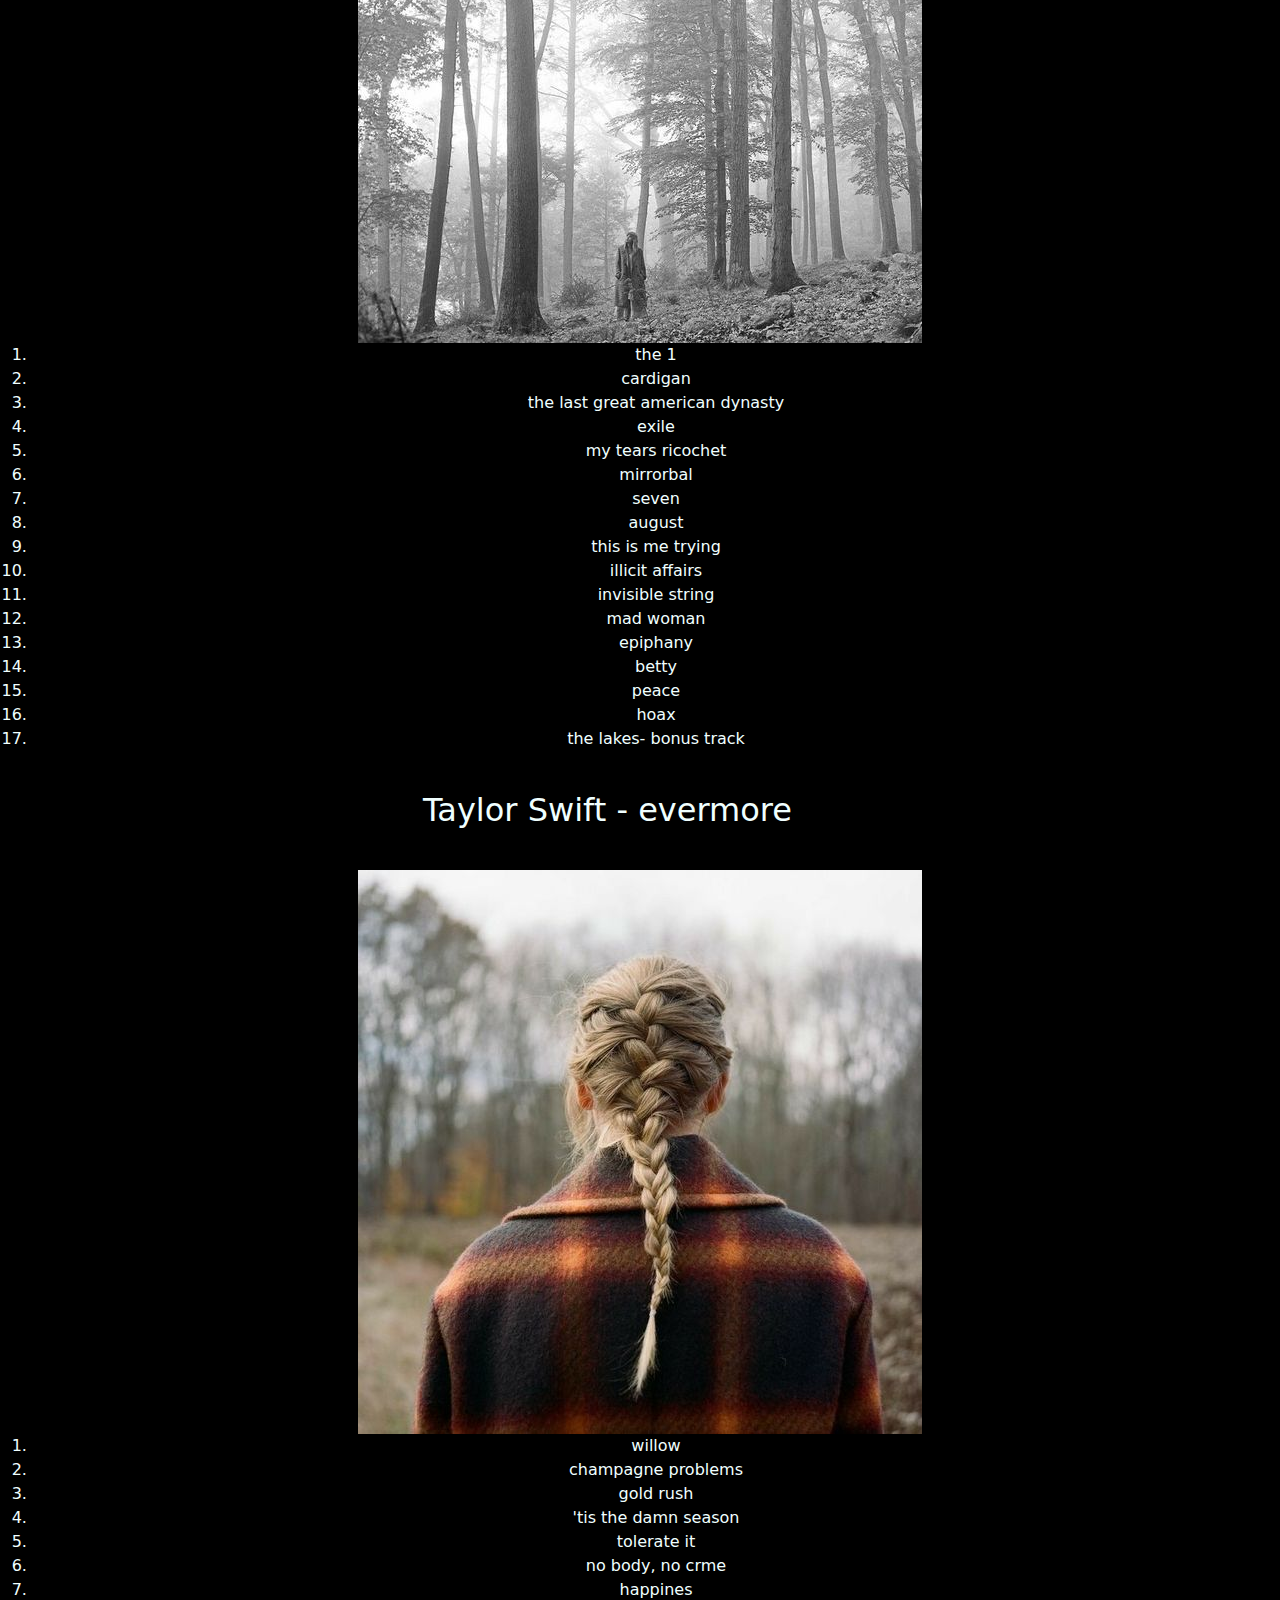
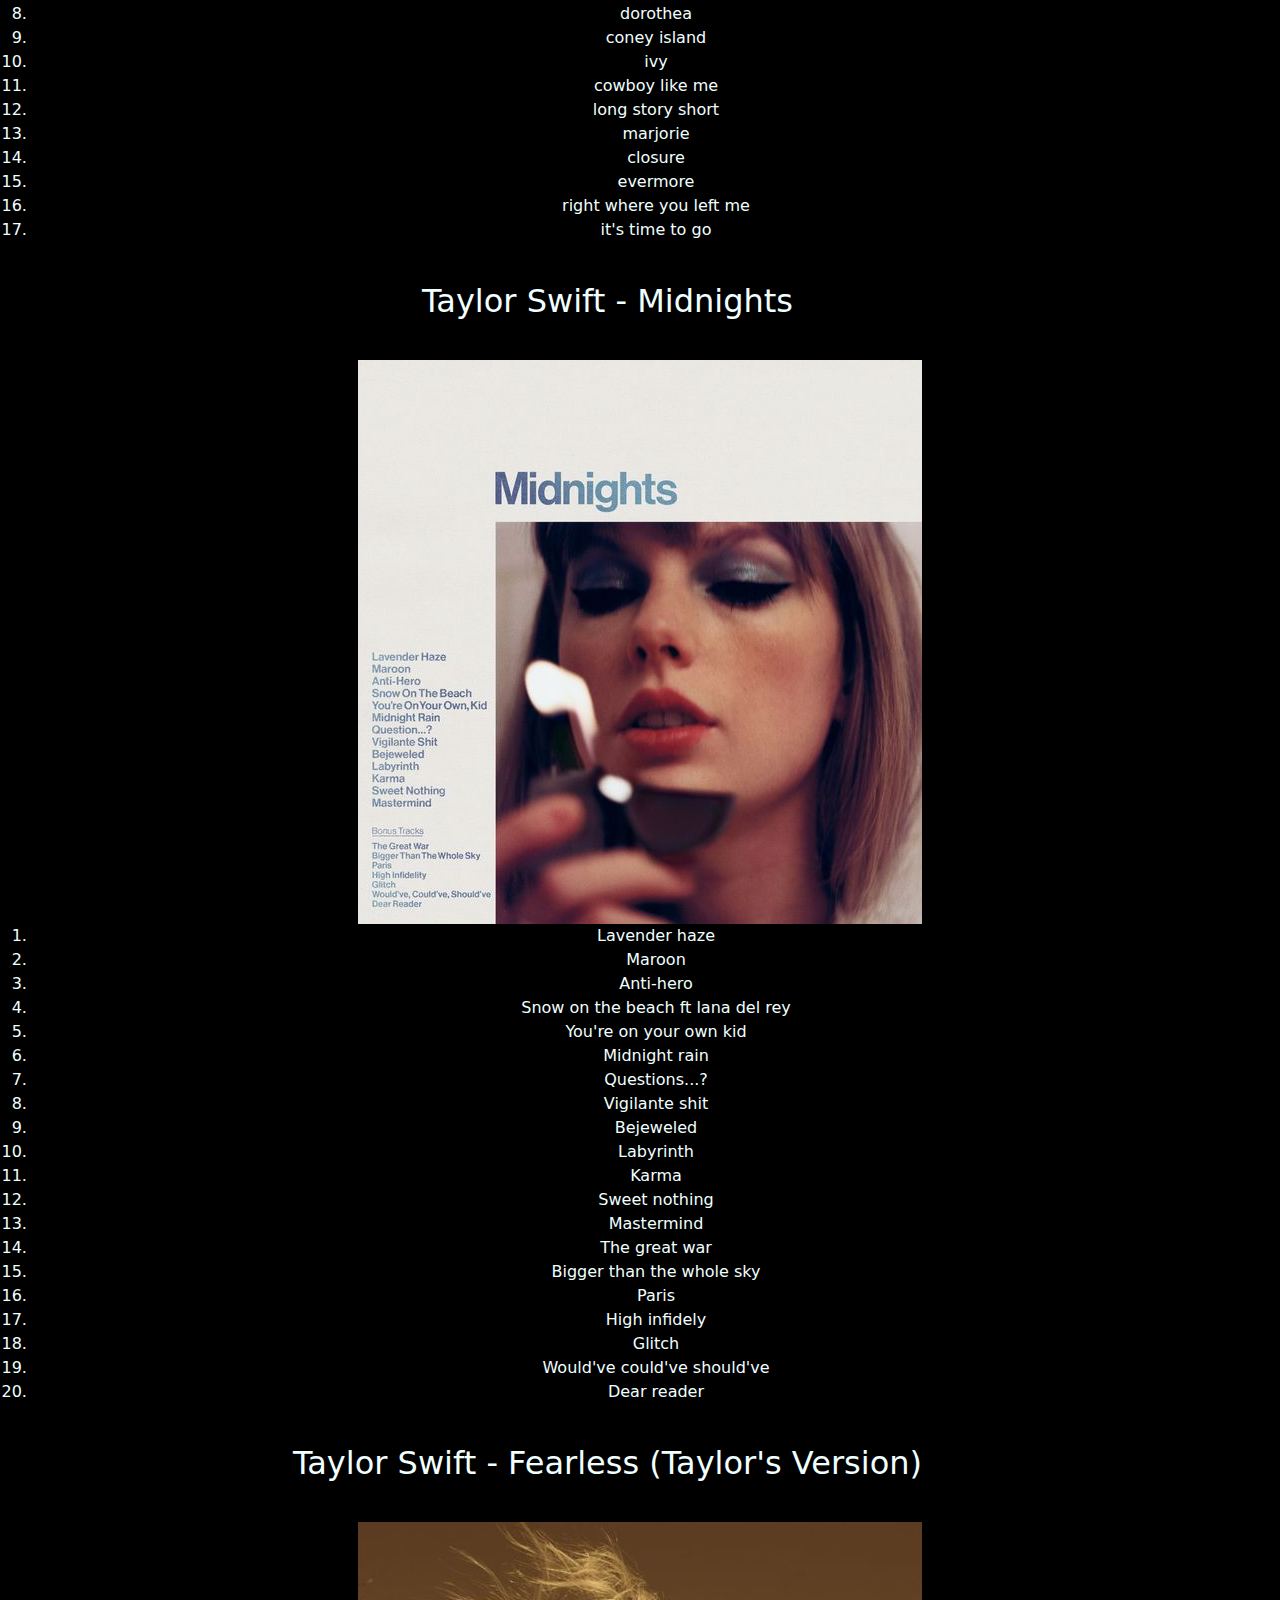
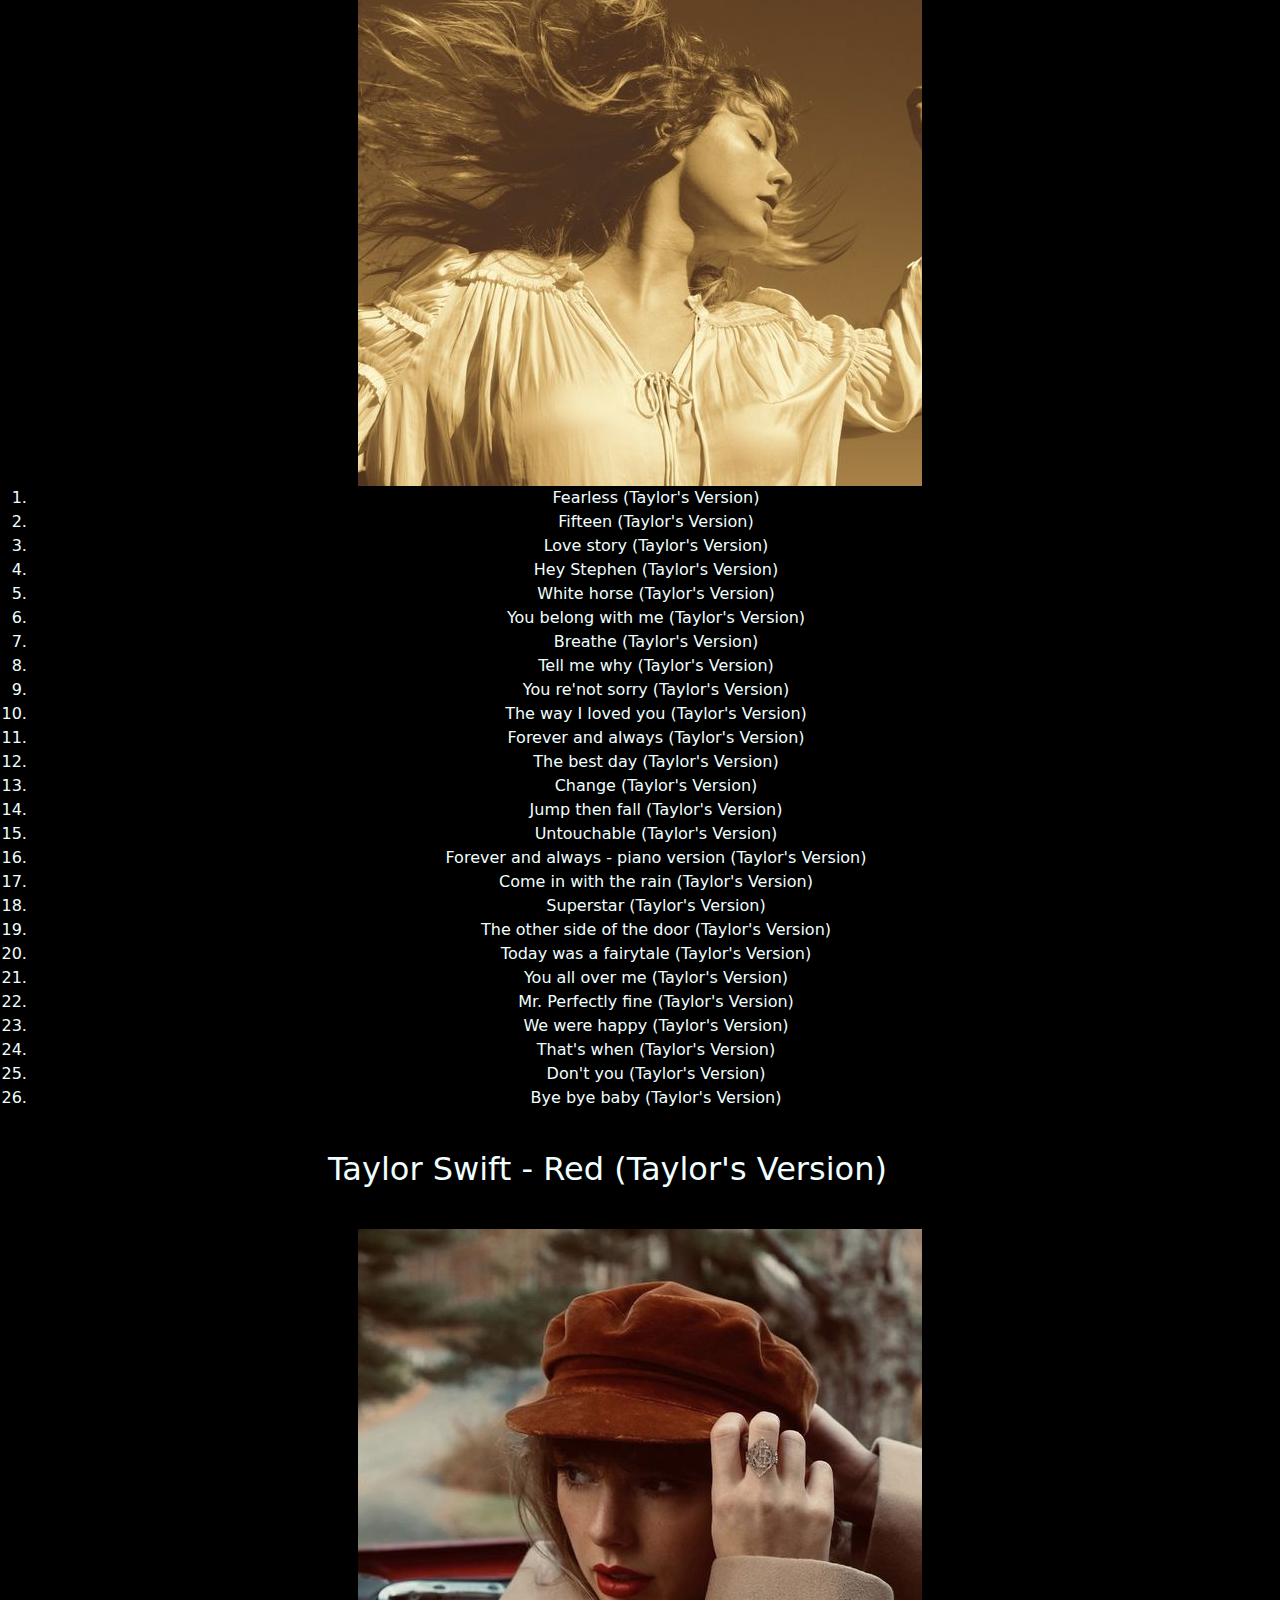
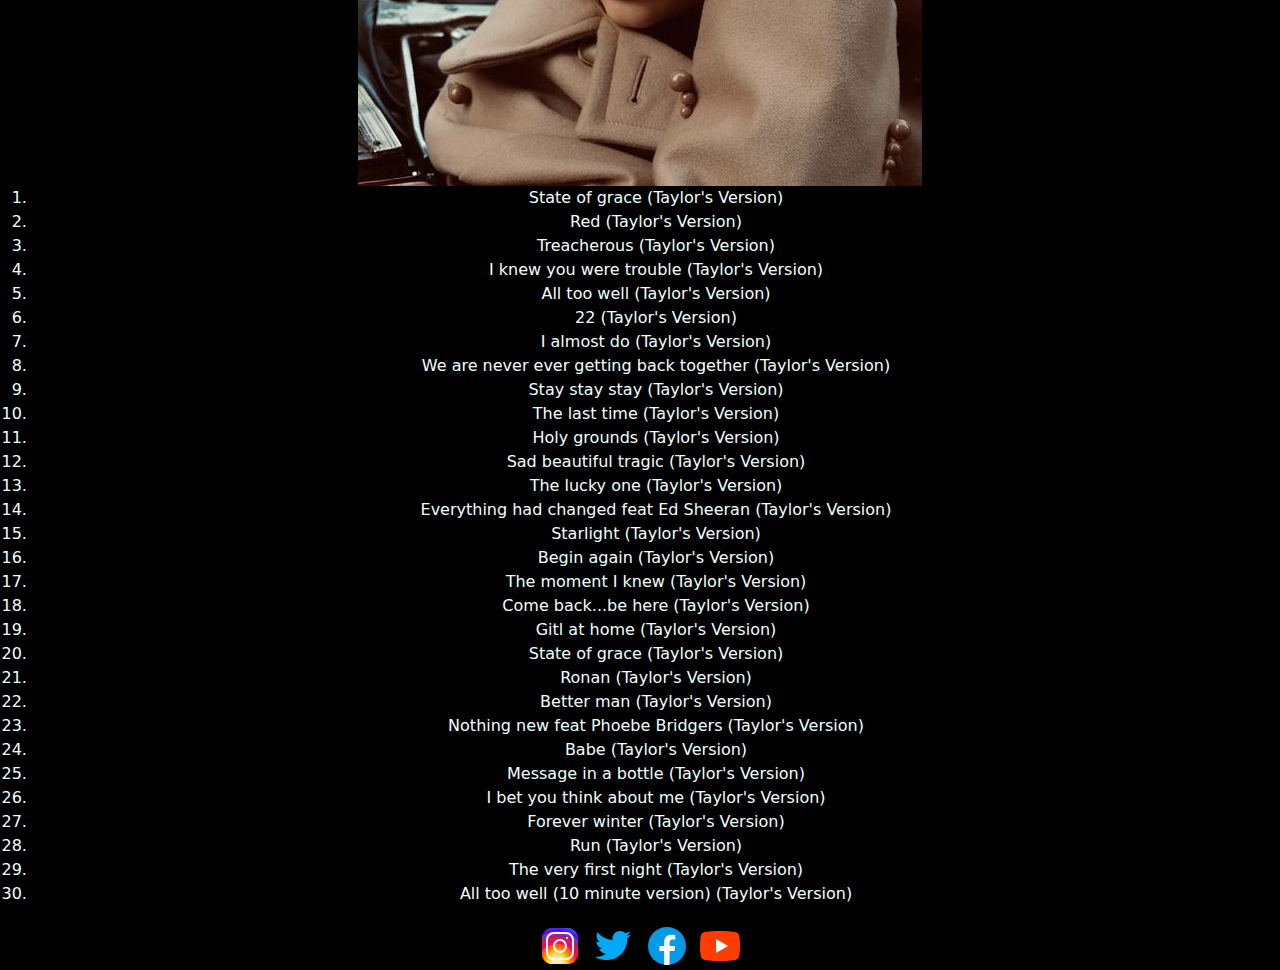
==== commit 7d70c667: "actualizacion" ====
--- a/secciones/discografia.html
+++ b/secciones/discografia.html
@@ -5,6 +5,7 @@
     <meta charset="UTF-8">
     <meta http-equiv="X-UA-Compatible" content="IE=edge">
     <meta name="viewport" content="width=device-width, initial-scale=1.0">
+    <link rel="stylesheet" href="	https://cdn.jsdelivr.net/npm/bootstrap@5.3.0-alpha1/dist/css/bootstrap.min.css">
     <link rel="stylesheet" href="../estilo/estilo.css">
     <title>Discografia - Taylor Swift</title>
 </head>
@@ -362,6 +363,7 @@
             </div>
         </section>
     </main>
+    <script src="	https://cdn.jsdelivr.net/npm/bootstrap@5.3.0-alpha1/dist/js/bootstrap.bundle.min.js"></script>
 </body>
 <footer>
     <a href="https://www.instagram.com/taylorswift/" target="_blank"><img class="icon" src="../img/icons8-instagram (6).svg" alt=""></a>
